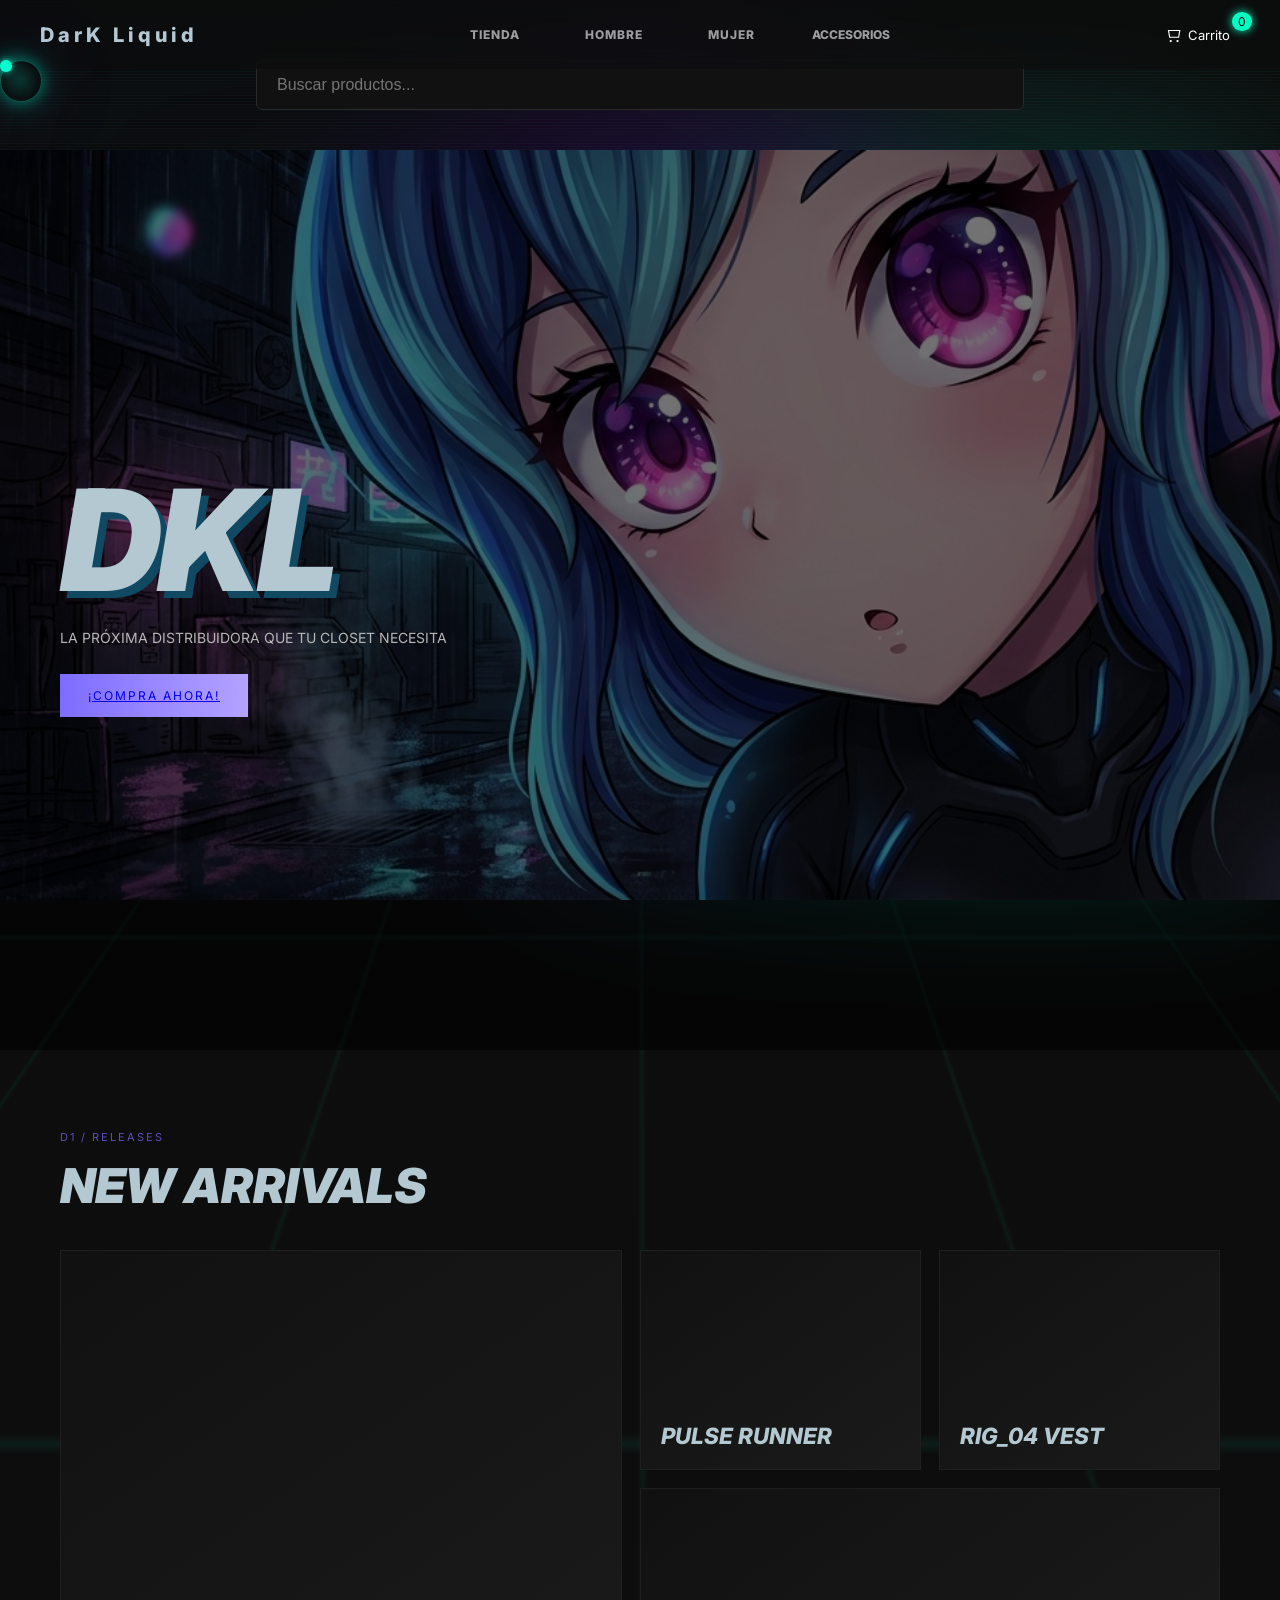
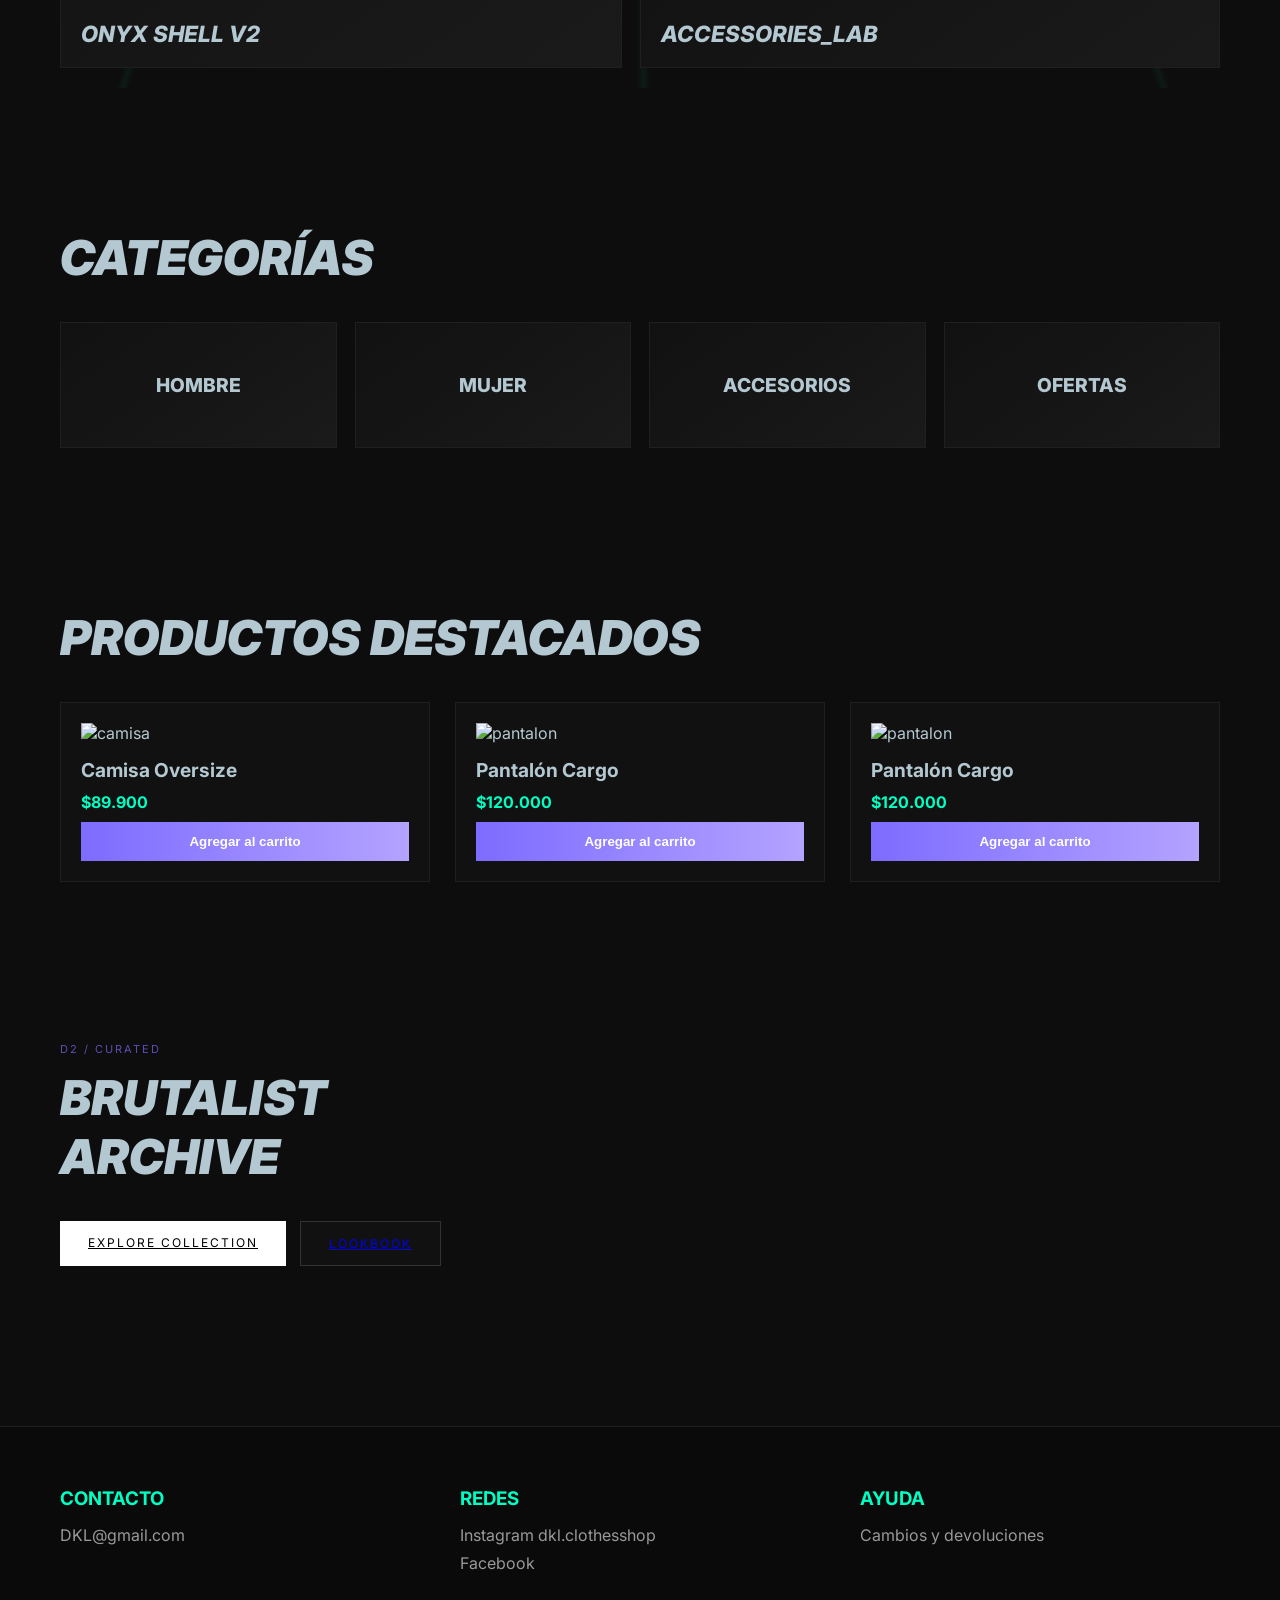
==== pagw - copia/html/index.html @ 236d4a3e "Pagina principal dkl" ====
<!DOCTYPE html>
<html lang="es">
<head>
<meta charset="UTF-8" />
<meta name="viewport" content="width=device-width, initial-scale=1.0" />
<title>DKL</title>
<link rel="preconnect" href="https://fonts.googleapis.com">
<link rel="preconnect" href="https://fonts.gstatic.com" crossorigin>
<link href="https://fonts.googleapis.com/css2?family=Inter:wght@400;600;800;900&display=swap" rel="stylesheet">
<link rel="stylesheet" href="styles.css" />
<link rel="stylesheet" href="../css/pag.css">
</head>
<body>

<div class="cursor"></div>
<div class="cursor-follower"></div>

<header>

    <div class="logo">DarK Liquid</div>

    <nav class="nav-categorias">
        <a href="index.html" class="category-card">TIENDA</a>
        <a href="hombre.html" class="category-card">HOMBRE</a>
        <a href="mujer.html" class="category-card">MUJER</a>
        <div class="category-card">ACCESORIOS</div>
    </nav>

    <a href="carrito.html" class="cart-icon">
        <svg class="cart-svg" viewBox="0 0 24 24" fill="none">
            <path d="M6 6h15l-1.5 9h-12z" stroke="currentColor" stroke-width="1.5"/>
            <circle cx="9" cy="20" r="1.5" fill="currentColor"/>
            <circle cx="18" cy="20" r="1.5" fill="currentColor"/>
        </svg>
        <span class="cart-text">Carrito</span>
        <span id="contador">0</span>
    </a>

</header>


<div class="cyber-grid"></div>

<div class="search-bar">
    <input type="text" placeholder="Buscar productos...">
</div>


<section class="hero">
    <div class="overlay"></div>
    <div class="hero-content">
    <h1>DKL</h1>
    <p>La próxima distribuidora que tu closet necesita</p>
    <a href="#" class="btn">¡COMPRA AHORA!</a>
    </div>
</section>

<section class="arrivals">
    <p class="small-title">D1 / RELEASES</p>
    <h2 class="section-title">NEW ARRIVALS</h2>
    <div class="grid">
    <div class="card large"><span>ONYX SHELL V2</span></div>
    <div class="card"><span>PULSE RUNNER</span></div>
    <div class="card"><span>RIG_04 VEST</span></div>
    <div class="card wide"><span>ACCESSORIES_LAB</span></div>
    </div>
</section>


<section class="categories">
    <h2>CATEGORÍAS</h2>
    <div class="category-grid">
        <div class="category-card">HOMBRE</div>
        <div class="category-card">MUJER</div>
        <div class="category-card">ACCESORIOS</div>
        <div class="category-card">OFERTAS</div>
    </div>
</section>

<section class="featured-products">
    <h2>PRODUCTOS DESTACADOS</h2>
    <div class="product-grid">

        <div class="product-card">
            <img src="img/camisa.jpg" alt="camisa">
            <h3>Camisa Oversize</h3>
            <p>$89.900</p>
            <button onclick="agregarAlCarrito('Camisa Oversize', 89900)"
            >Agregar al carrito</button>
        </div>

        <div class="product-card">
            <img src="img/pantalon.jpg" alt="pantalon">
            <h3>Pantalón Cargo</h3>
            <p>$120.000</p>
            <button onclick ="agregarAlCarrito('pantalon', 89900)"
            >Agregar al carrito</button>
        </div>

        <div class="product-card">
            <img src="img/pantalon.jpg" alt="pantalon">
            <h3>Pantalón Cargo</h3>
            <p>$120.000</p>
            <button onclick ="agregarAlCarrito('pantalon', 89900)"
            >Agregar al carrito</button>
        </div>
    </div>
</section>


<section class="archive">
    <div class="text">
    <p class="small-title">D2 / CURATED</p>
    <h2>BRUTALIST<br>ARCHIVE</h2>
    <p></p>
    <div class="buttons">
        <a href="#" class="btn light">EXPLORE COLLECTION</a>
        <a href="#" class="btn dark">LOOKBOOK</a>
    </div>
    </div>
    <div class="preview"></div>
</section>



<footer>
    <div>
        <h3>CONTACTO</h3>
        <p>DKL@gmail.com</p>
    </div>

    <div>
        <h3>REDES</h3>
        <p>Instagram dkl.clothesshop</p>
        <p>Facebook</p>
    </div>

    <div>
        <h3>AYUDA</h3>
        <p>Cambios y devoluciones</p>
    </div>
</footer>


<script src="../js/detalles.js"></script>
</body>
</html>
---- pagw - copia/css/pag.css ----
:root {
    --bg: rgb(13, 13, 13);
    --bg-soft: rgb(20, 20, 25);

    --primary: rgb(0, 255, 195);     /* cian suavizado (menos chillón) */
    --secondary: rgb(138, 43, 226);   /* violeta limpio */
    --accent: rgb(255, 42, 138);      /* rosa neon más balanceado */

    --text: #b4c8d2;
    --text-dim: #7a8892;
}


/* =========================
RESET GENERAL
========================= */
* {
    margin: 0;
    padding: 0;
    box-sizing: border-box;
}

/* =========================
ESTILOS BASE
========================= */

/* =========================
FONDO CYBERPUNK EXTREMO
========================= */

body {
    font-family: 'Inter', sans-serif;
    background: var(--bg);
    color: var(--text);
    overflow-x: hidden;
}

/* =========================
CAPA 1: NEON VIVO DINÁMICO
========================= */
body::before {
    content: "";
    position: fixed;
    inset: 0;

    background: 
        radial-gradient(circle at 20% 30%, rgba(8, 10, 18, 0.475), transparent 50%),
        radial-gradient(circle at 80% 70%, rgba(0, 255, 208, 0.397), transparent 50%),
        radial-gradient(circle at 50% 50%, rgba(119, 0, 255, 0.39), transparent 60%);

    filter: blur(60px);

    animation: neonMove 12s infinite alternate ease-in-out,
            neonPulse 4s infinite ease-in-out;

    z-index: -3;
}

/* =========================
CAPA 2: SCANLINES MÁS FUERTES
========================= */

body::after {
    content: "";
    position: fixed;
    inset: 0;

    background: repeating-linear-gradient(
        to bottom,
        transparent,
        transparent 2px,
        rgba(0, 255, 195, 0.06) 3px
    );

    animation: scanMove 3s linear infinite;
    mix-blend-mode: screen;

    pointer-events: none;
    z-index: -2;
}
/* =========================
CAPA 3: GRID CYBER REAL
========================= */
.cyber-grid {
    position: fixed;
    inset: 0;

    background-image:
        linear-gradient(rgba(0, 255, 195, 0.25) 1px, transparent 1px),
        linear-gradient(90deg, rgba(0, 255, 195, 0.20) 1px, transparent 1px);

    background-size: 80px 80px;

    transform: perspective(600px) rotateX(65deg) scale(1.2);

    animation: gridFlow 6s linear infinite;

    opacity: 0.25;
    z-index: -1;
}
/* =========================
ANIMACIONES
========================= */

/* movimiento del glow */
@keyframes neonMove {
    0% {
        transform: translate(0, 0) scale(1);
    }
    50% {
        transform: translate(-60px, 40px) scale(1.2);
    }
    100% {
        transform: translate(40px, -50px) scale(1);
    }
}

/* pulso tipo energía */
@keyframes neonPulse {
    0%   { opacity: 0.6; }
    50%  { opacity: 1; }
    100% { opacity: 0.6; }
}

/* líneas tipo pantalla viva */
@keyframes scanMove {
    0% {
        transform: translateY(0);
    }
    100% {
        transform: translateY(120px);
    }
}

/* grid moviéndose hacia ti */
@keyframes gridFlow {
    0% {
        background-position: 0 0;
    }
    100% {
        background-position: 0 80px;
    }
}
/* =========================
HEADER / NAVBAR
========================= */
header {
    position: fixed;
    top: 0;
    left: 0;
    width: 100%;
    padding: 18px 40px;
    display: flex;
    justify-content: space-between;
    align-items: center;

    background: rgba(13, 13, 13, 0.6);
    backdrop-filter: blur(12px);

    z-index: 100;
    transition: 0.3s ease;
}

header.scrolled {
    background: rgba(13, 13, 13, 0.85);
    border-bottom: 1px solid rgba(0, 255, 195, 0.25);
}

.logo {
    font-size: 20px;
    font-weight: 800;
    letter-spacing: 4px;
    color: var(--text);
}

nav a {

    text-decoration: none;

font-family: 'Inter', sans-serif;
    text-transform: uppercase;
    font-size: 13px;
    letter-spacing: 1px;

    padding: 8px 16px;
    margin: 0 8px;

    color: rgba(255,255,255,0.6);

    border-radius: 8px;

    background: transparent;
    border: 1px solid transparent;

    transition: all 0.25s ease;
}

nav a:hover {
    color: #fff;

    border: 1px solid rgba(0, 255, 195, 0.4);

    background: rgba(0, 255, 195, 0.05);

    box-shadow:
        0 0 10px rgba(0, 255, 195, 0.2),
        inset 0 0 10px rgba(0, 255, 195, 0.1);
}

nav .active {
    color: #00ffc3;

    border: 1px solid rgba(0, 255, 195, 0.6);

    background: rgba(0, 255, 195, 0.08);

    box-shadow:
        0 0 12px rgba(0,255,195,0.3),
        inset 0 0 12px rgba(0,255,195,0.15);
}
.icons {
    font-size: 18px;
    letter-spacing: 8px;
    color: var(--text-dim);
}
/* CARRO LOGO*/

.icons {
    display: flex;
    align-items: center;
}

.nav-categorias {
    display: flex;
    gap: 15px;
}

header .category-card {
    padding: 8px 16px;
    font-size: 12px;
    cursor: pointer;

    background: transparent;
    border: 1px solid transparent;
    border-radius: 8px;

    color: rgba(255,255,255,0.6);

    transition: 0.3s;
}

header .category-card:hover {
    color: #fff;
    border: 1px solid rgba(0,255,195,0.5);
    background: rgba(0,255,195,0.05);
}
/*========
BOTÓN DEL CARRITO 
=========*/

.cart-icon {
    position: relative;
    display: flex;
    align-items: center;
    gap: 6px;

    padding: 6px 10px;
    border-radius: 8px;
    text-decoration: none;

    color: white;
    font-size: 18px;

    transition: 0.2s;
}

.cart-icon:hover {
    background: rgba(255,255,255,0.1);
}

.cart-svg {
    width: 18px;
    height: 18px;
}

.cart-text {
    font-size: 13px;
}

#contador {
    position: absolute;
    top: -5px;
    right: -5px;

    background: #00ffc3;
    color: black;

    font-size: 10px;
    padding: 2px 5px;
    border-radius: 50%;
}

/* =========================
HERO SECTION
========================= */

.hero {
    height: 100vh;
    position: relative;
    display: flex;
    align-items: center;
    padding: 0 60px;

    background: url("imagenpagina.png");
    background-attachment: fixed;
    background-size: cover;
}
.overlay {
    position: absolute;
    inset: 0;
    background: rgba(0, 0, 0, 0.55);
}

.hero-content {
    position: relative;
    z-index: 2;
    max-width: 700px;
}

.hero-content h1 {
    font-size: clamp(5rem, 11vw, 10rem);
    line-height: 0.88;
    font-weight: 900;
    font-style: italic;
    letter-spacing: -3px;
    text-shadow: 7px 7px 0 #114862;
}

.hero-content p {
    margin: 24px 0;
    max-width: 420px;
    color: #b7b7b7;
    font-size: 14px;
    line-height: 1.6;
    text-transform: uppercase;
}


/* =========================
BOTONES GENERALES
========================= */
.btn {
    display: inline-block;
    padding: 14px 28px;
    font-size: 12px;
    letter-spacing: 2px;
    position: relative;
    overflow: hidden;
    background: linear-gradient(90deg, #7d6cff, #b4a3ff);
    transition: all 0.3s ease;
}

.btn::after {
    content: "";
    position: absolute;
    inset: 0;
    background: linear-gradient(
        120deg,
        transparent,
        rgba(255, 255, 255, 0.4),
        transparent
    );
    transform: translateX(-100%);
}

.btn:hover::after {
    transform: translateX(100%);
    transition: 0.6s;
}

.btn.light {
    background: #fff;
    color: #000;
}

.btn.dark {
    background: #111;
    border: 1px solid #333;
}

.buttons {
    display: flex;
    gap: 14px;
}

/* =========================
SECCIONES GENERALES
========================= */
.arrivals,
.archive,
.categories,
.featured-products,
.reviews {
    padding: 80px 60px;
}


.small-title {
    margin-bottom: 12px;
    font-size: 11px;
    color: #7d6cff;
    letter-spacing: 2px;
    opacity: 0.7;
}

.section-title,
.archive h2,
.categories h2,
.featured-products h2 {
    margin-bottom: 35px;
    font-size: 3rem;
    font-weight: 900;
    font-style: italic;
}

/* =========================
GRID / CARDS
========================= */
.grid {
    display: grid;
    grid-template-columns: 2fr 1fr 1fr;
    grid-template-rows: 220px 180px;
    gap: 18px;
}

.card {
    position: relative;
    min-height: 180px;
    padding: 20px;
    background: linear-gradient(145deg, #111, #1a1a1a);
    border: 1px solid #1f1f1f;
    transition: transform 0.35s ease, border 0.35s ease, box-shadow 0.35s ease;
}

.card:hover {
    transform: translateY(-6px) scale(1.02);
    border: 1px solid rgb(0, 255, 195);
    box-shadow: 0 0 25px rgba(0, 255, 208, 0.15);
}

.card.large {
    grid-row: span 2;
}

.card.wide {
    grid-column: span 2;
}

.card span {
    position: absolute;
    left: 20px;
    bottom: 20px;
    font-size: 1.4rem;
    font-weight: 800;
    font-style: italic;
}

/* =========================
BARRA DE BÚSQUEDA
========================= */
.search-bar {
    display: flex;
    justify-content: center;
     margin-top: 60px; /* empuja hacia abajo */
    margin-bottom: 40px;
}
.search-bar input {
    width: 60%;
    padding: 15px 20px;
    background: #111;
    border: 1px solid #2a2a2a;
    border-radius: 6px;
    color: white;
    font-size: 16px;
    outline: none;
}

.search-bar input:focus {
    border: 1px solid #1ca295c7;
    box-shadow: 0 0 10px rgba(49, 192, 192, 0.553);
}

/* =========================
CATEGORÍAS
========================= */
.category-grid {
    display: grid;
    grid-template-columns: repeat(4, 1fr);
    gap: 18px;
}

.category-card {
    padding: 50px 20px;
    text-align: center;
    font-size: 1.2rem;
    font-weight: 800;
    cursor: pointer;
    background: linear-gradient(145deg, #111, #1a1a1a);
    border: 1px solid #1f1f1f;
    transition: 0.3s ease;
}

.category-card:hover {
    transform: translateY(-5px);
    border: 1px solid #00ffd0;
    box-shadow: 0 0 12px rgba(0, 255, 208, 0.2);
}

/* =========================
PRODUCTOS
========================= */
.product-grid {
    display: grid;
    grid-template-columns: repeat(3, 1fr);
    gap: 25px;
}

.product-card {
    padding: 20px;
    background: #111;
    border: 1px solid #1f1f1f;
    transition: 0.3s ease;
}

.product-card:hover {
    transform: scale(1.02);
    border: 1px solid rgb(0, 255, 195);
}

.product-card img {
    width: 100%;
    height: 300px;
    object-fit: cover;
}

.product-card h3 {
    margin-top: 15px;
    font-size: 1.2rem;
}

.product-card p {
    margin: 10px 0;
    color: rgb(0, 255, 195);
    font-weight: bold;
}

.product-card button {
    width: 100%;
    padding: 12px;
    background: linear-gradient(90deg, #7d6cff, #b4a3ff);
    color: white;
    border: none;
    cursor: pointer;
    font-weight: bold;
}

/* =========================
PROMOCIÓN
========================= */
.promo {
    margin: 80px 60px;
    padding: 60px;
    text-align: center;
    background: linear-gradient(145deg, #111, #1b1b1b);
    border: 1px solid #2a2a2a;
}

.promo h2 {
    font-size: 4rem;
    font-style: italic;
    margin-bottom: 15px;
}

.promo p {
    color: #aaa;
    margin-bottom: 20px;
}

/* =========================
RESEÑAS
========================= */
.review-card {
    max-width: 600px;
    padding: 30px;
    color: #ddd;
    background: #111;
    border-left: 4px solid rgb(0, 255, 195);
}

/* =========================
FOOTER
========================= */
footer {
    display: grid;
    grid-template-columns: repeat(3, 1fr);
    gap: 40px;
    padding: 60px;
    margin-top: 80px;
    background: #0a0a0a;
    border-top: 1px solid #1f1f1f;
}

footer h3 {
    margin-bottom: 15px;
    color: rgb(0, 255, 195);
}

footer p {
    margin-bottom: 8px;
    color: #999;
}

/* =========================
RESPONSIVE
========================= */
@media (max-width: 900px) {
    .grid,
    .archive,
    .category-grid,
    .product-grid,
    footer {
        grid-template-columns: 1fr;
    }

    .hero-content h1 {
        font-size: 4rem;
    }

    nav {
        display: none;
    }
}


.product-card:nth-child(1) { animation-delay: 0.5s; }
.product-card:nth-child(2) { animation-delay: 1.5s; }
.product-card:nth-child(3) { animation-delay: 2.5s; }

.category-card:nth-child(1) { animation-delay: 0.3s; }
.category-card:nth-child(2) { animation-delay: 1.3s; }
.category-card:nth-child(3) { animation-delay: 2.3s; }
.category-card:nth-child(4) { animation-delay: 3.3s; }

@keyframes pulseGlow {
    0% { box-shadow: 0 0 5px rgba(0,255,159,0.2); }
    50% { box-shadow: 0 0 20px rgba(0,255,159,0.6); }
    100% { box-shadow: 0 0 5px rgba(0,255,159,0.2); }
}
.search-bar input:focus {
    animation: pulseGlow 3s infinite;
}

.reveal {
    opacity: 0;
    transform: translateY(40px);
    transition: 0.8s ease;
}

.reveal.active {
    opacity: 1;
    transform: translateY(0);
}



/* círculo principal */
.cursor {
    position: fixed;
    width: 12px;
    height: 12px;
    background: rgb(0, 255, 208); /* cian principal */
    border-radius: 50%;
    pointer-events: none;
    z-index: 9999;

    box-shadow:
        0 0 6px rgba(0, 255, 208, 0.8),
        0 0 20px rgba(0, 255, 208, 0.6),
        0 0 40px rgba(120, 0, 255, 0.4); /* mezcla violeta */
}

/* halo */
/* HALO PRO CYBER */
.cursor-follower {
    position: fixed;
    width: 42px;
    height: 42px;

    border-radius: 50%;
    pointer-events: none;
    z-index: 9998;

    /* borde con degradado */
    background: radial-gradient(circle, rgba(0,255,208,0.15) 0%, transparent 70%);

    border: 1px solid rgba(0, 255, 208, 0.3);

    /* glow multicapa */
    box-shadow:
        0 0 15px rgba(0,255,208,0.4),
        0 0 35px rgba(0,255,208,0.25),
        0 0 80px rgba(120,0,255,0.25);

    backdrop-filter: blur(4px);

    transition:
        transform 0.15s ease,
        width 0.2s ease,
        height 0.2s ease,
        box-shadow 0.3s ease;
}
a:hover ~ .cursor-follower,
button:hover ~ .cursor-follower {
    width: 60px;
    height: 60px;

    box-shadow:
        0 0 20px #00ffc3,
        0 0 50px rgba(0,255,200,0.6),
        0 0 100px rgba(120,0,255,0.4);
}

.carrito {
    padding: 60px;
    background: #0a0a0a;
    border-top: 1px solid #1f1f1f;
}

.carrito ul {
    list-style: none;
    margin: 20px 0;
}

.carrito li {
    display: flex;
    justify-content: space-between;
    margin-bottom: 10px;
    background: #111;
    padding: 10px;
}




#contador {
    position: absolute;
    top: -8px;
    right: -12px;
    background: #00ffc3;
    color: black;
    font-size: 12px;
    padding: 2px 6px;
    border-radius: 50%;
    box-shadow: 0 0 10px #00ffc3;
}
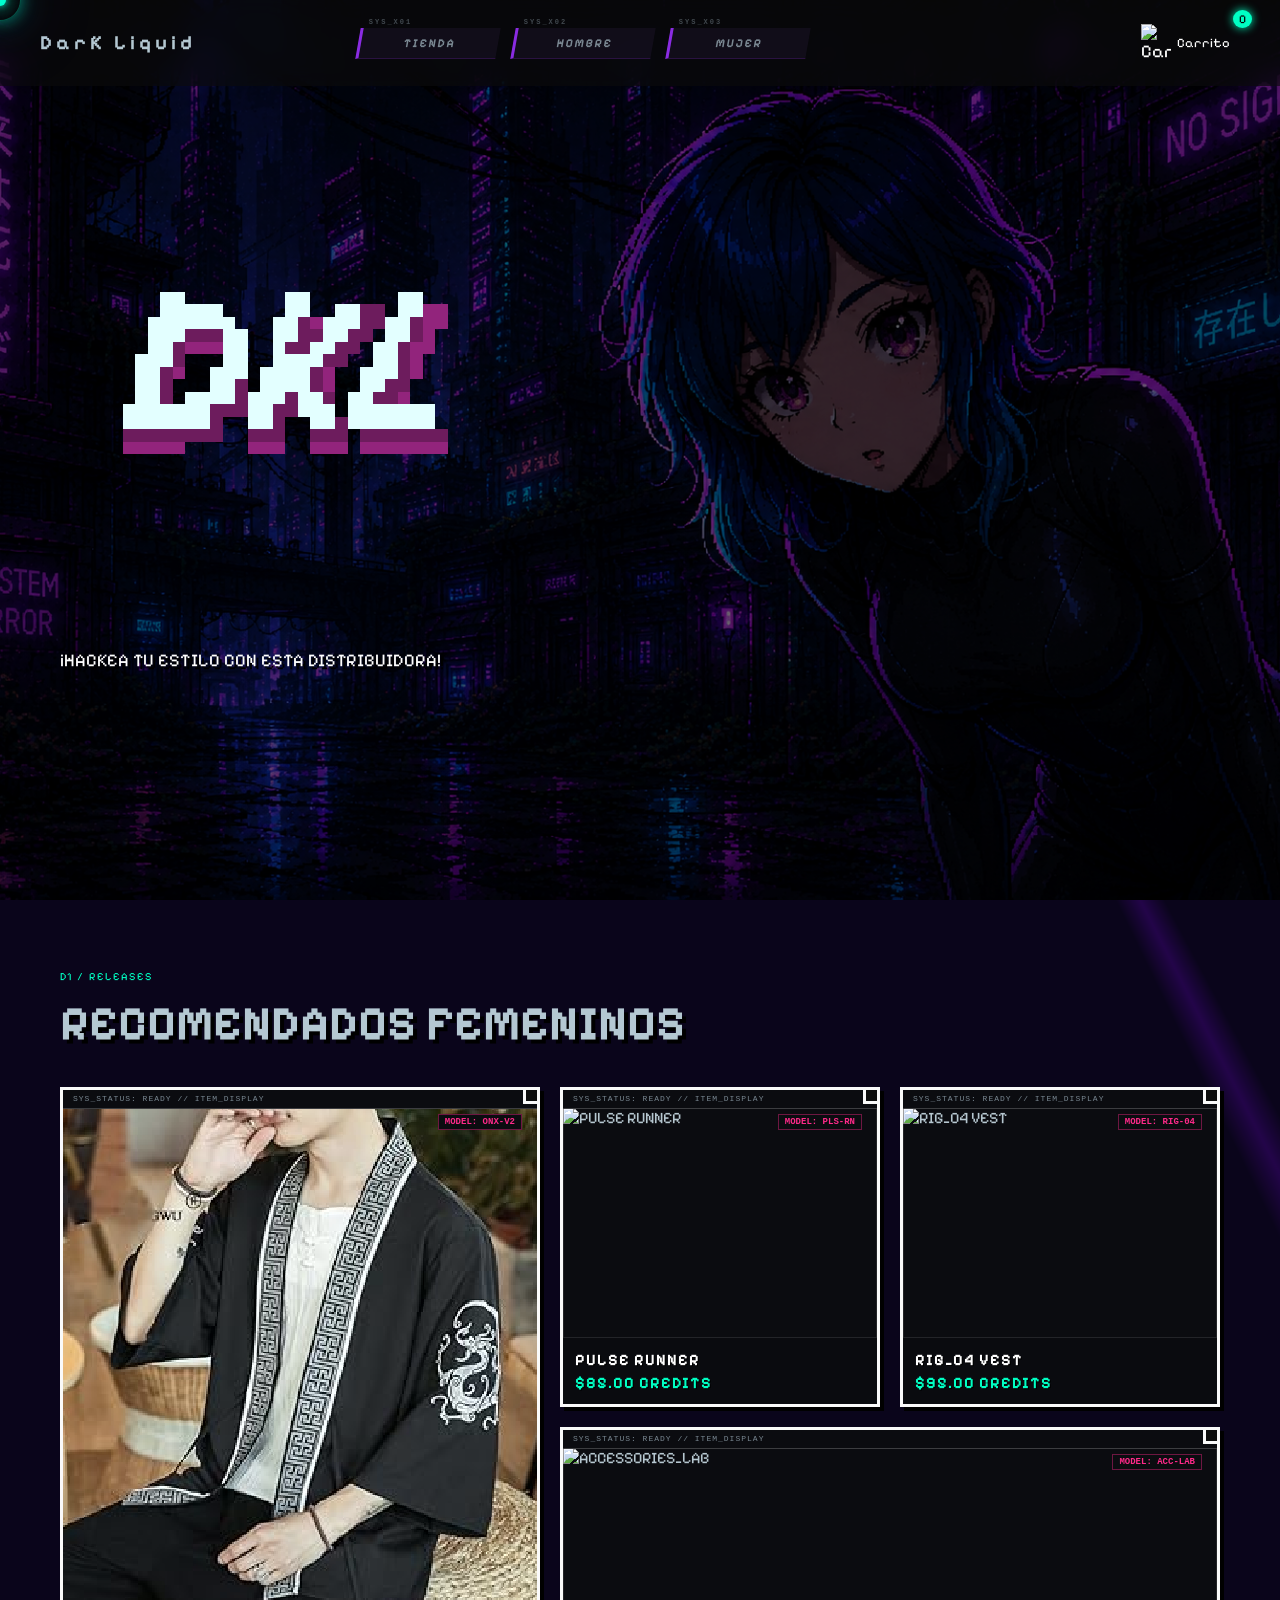
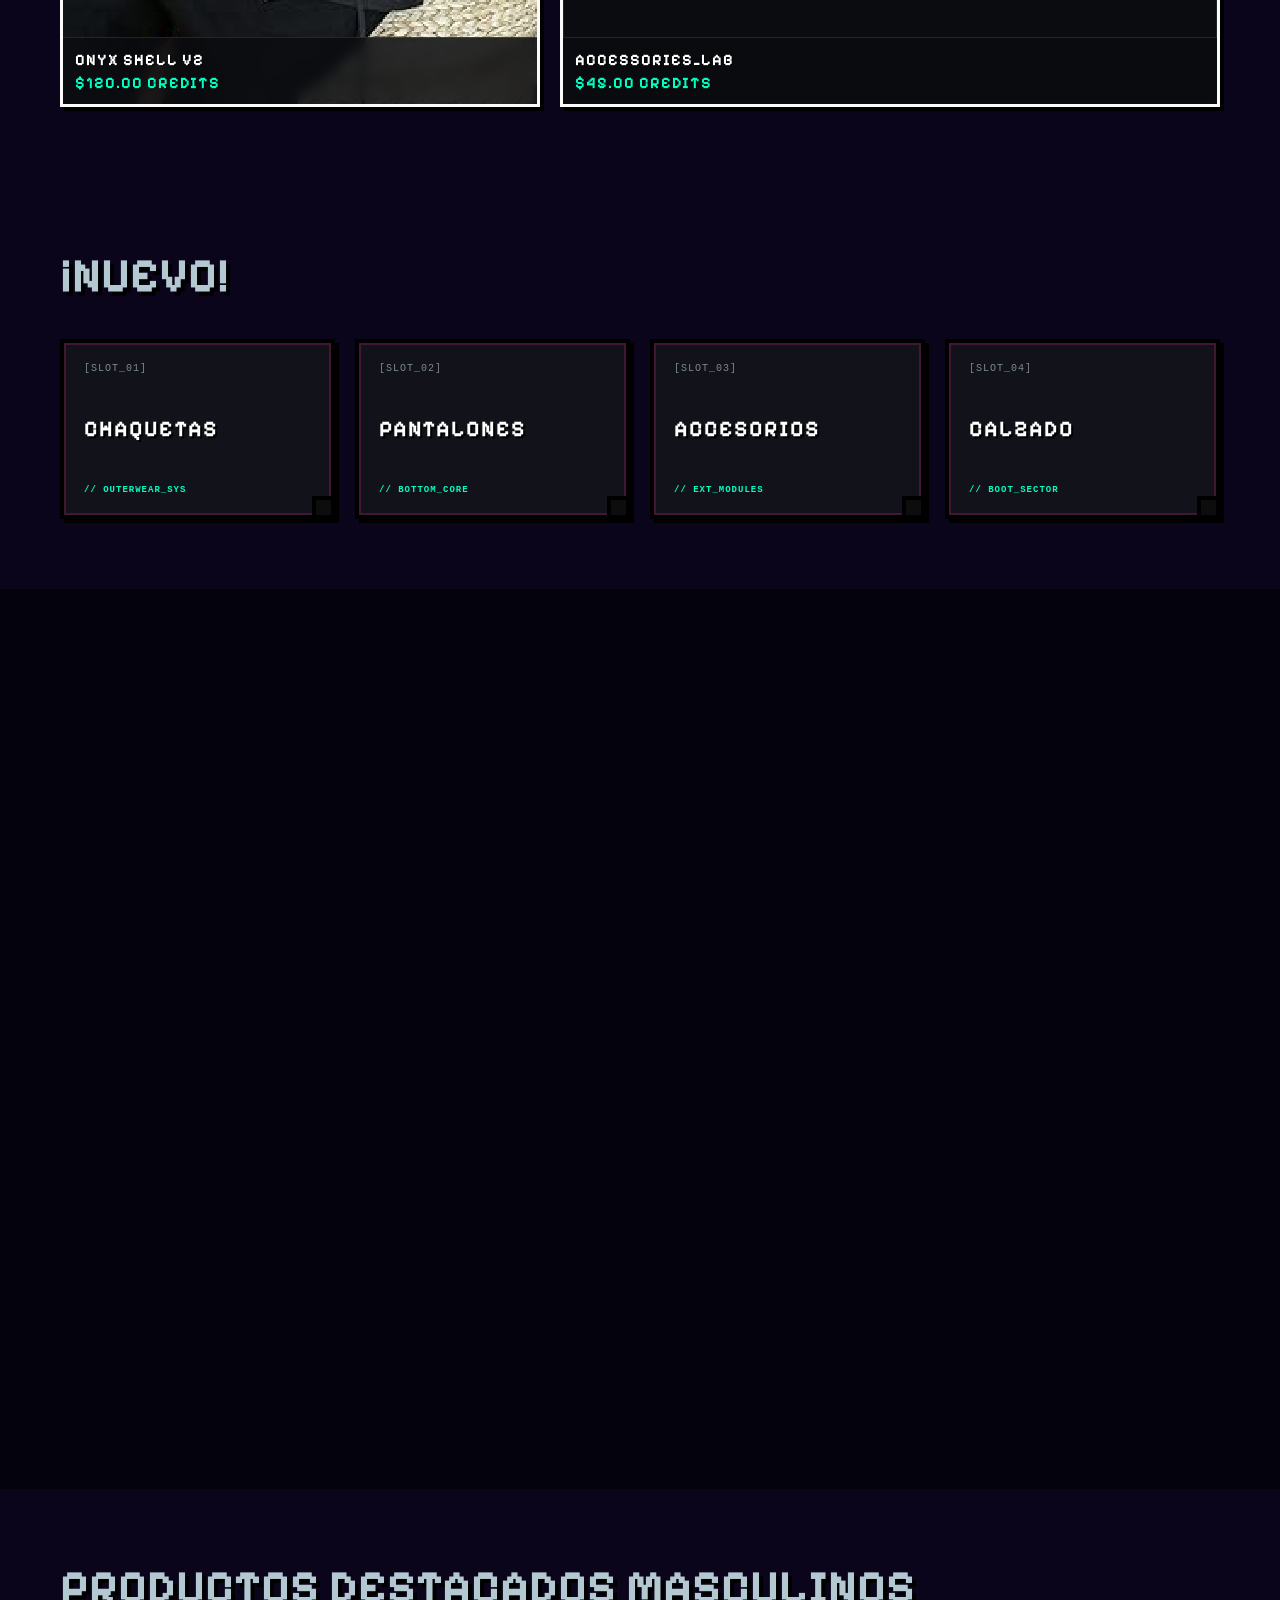
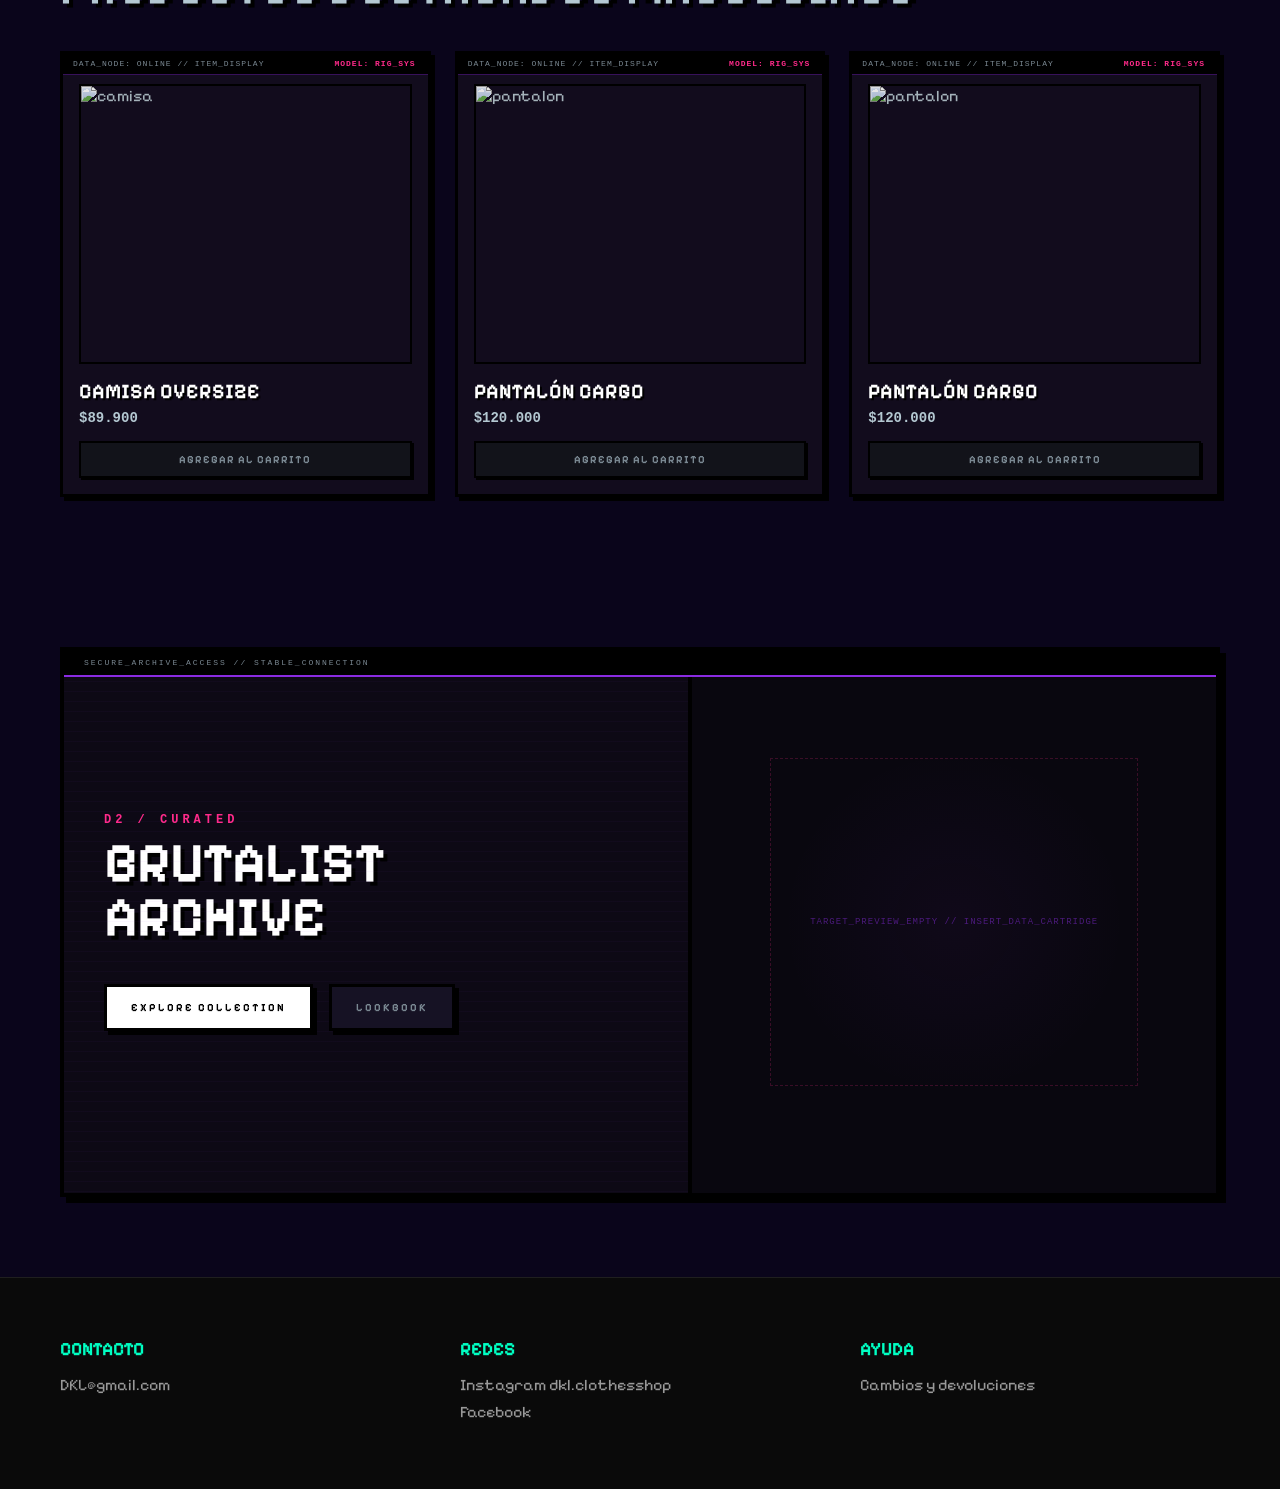
==== commit f75e2a4a: "modificaciones ultimas" ====
--- a/pagw - copia/html/index.html
+++ b/pagw - copia/html/index.html
@@ -1,84 +1,114 @@
 <!DOCTYPE html>
 <html lang="es">
 <head>
+<link rel="preconnect" href="https://fonts.googleapis.com">
+<link rel="preconnect" href="https://fonts.gstatic.com" crossorigin>
+<link href="https://fonts.googleapis.com/css2?family=Pixelify+Sans:wght@400;500;600;700&display=swap" rel="stylesheet">
 <meta charset="UTF-8" />
 <meta name="viewport" content="width=device-width, initial-scale=1.0" />
 <title>DKL</title>
-<link rel="preconnect" href="https://fonts.googleapis.com">
-<link rel="preconnect" href="https://fonts.gstatic.com" crossorigin>
-<link href="https://fonts.googleapis.com/css2?family=Inter:wght@400;600;800;900&display=swap" rel="stylesheet">
-<link rel="stylesheet" href="styles.css" />
+<link rel="stylesheet" href="../css/global.css">
 <link rel="stylesheet" href="../css/pag.css">
 </head>
+
 <body>
 
 <div class="cursor"></div>
 <div class="cursor-follower"></div>
-
-<header>
-
-    <div class="logo">DarK Liquid</div>
-
-    <nav class="nav-categorias">
-        <a href="index.html" class="category-card">TIENDA</a>
-        <a href="hombre.html" class="category-card">HOMBRE</a>
-        <a href="mujer.html" class="category-card">MUJER</a>
-        <div class="category-card">ACCESORIOS</div>
-    </nav>
-
-    <a href="carrito.html" class="cart-icon">
-        <svg class="cart-svg" viewBox="0 0 24 24" fill="none">
-            <path d="M6 6h15l-1.5 9h-12z" stroke="currentColor" stroke-width="1.5"/>
-            <circle cx="9" cy="20" r="1.5" fill="currentColor"/>
-            <circle cx="18" cy="20" r="1.5" fill="currentColor"/>
-        </svg>
-        <span class="cart-text">Carrito</span>
-        <span id="contador">0</span>
-    </a>
-
-</header>
+<div id="header-container"></div>
 
 
 <div class="cyber-grid"></div>
 
-<div class="search-bar">
-    <input type="text" placeholder="Buscar productos...">
-</div>
-
 
 <section class="hero">
     <div class="overlay"></div>
+
     <div class="hero-content">
-    <h1>DKL</h1>
-    <p>La próxima distribuidora que tu closet necesita</p>
-    <a href="#" class="btn">¡COMPRA AHORA!</a>
+        <img src="logo.png" alt="DKL" class="logo-dkl">
+        <p>¡Hackea tu estilo con esta distribuidora!</p>
     </div>
+
 </section>
 
 <section class="arrivals">
     <p class="small-title">D1 / RELEASES</p>
-    <h2 class="section-title">NEW ARRIVALS</h2>
+    <h2 class="section-title">RECOMENDADOS FEMENINOS</h2>
+    
     <div class="grid">
-    <div class="card large"><span>ONYX SHELL V2</span></div>
-    <div class="card"><span>PULSE RUNNER</span></div>
-    <div class="card"><span>RIG_04 VEST</span></div>
-    <div class="card wide"><span>ACCESSORIES_LAB</span></div>
+        <div class="card large">
+            <div class="card-serial">MODEL: ONX-V2</div>
+            <img src="ropa.jpg" alt="ONYX SHELL V2" class="card-img-wear">
+            <div class="card-info">
+                <span>ONYX SHELL V2</span>
+                <span class="card-price">$120.00 Credits</span>
+            </div>
+        </div>
+
+        <div class="card">
+            <div class="card-serial">MODEL: PLS-RN</div>
+            <img src="ropa2.jpg" alt="PULSE RUNNER" class="card-img-wear">
+            <div class="card-info">
+                <span>PULSE RUNNER</span>
+                <span class="card-price">$85.00 Credits</span>
+            </div>
+        </div>
+
+        <div class="card">
+            <div class="card-serial">MODEL: RIG-04</div>
+            <img src="ropa3.jpg" alt="RIG_04 VEST" class="card-img-wear">
+            <div class="card-info">
+                <span>RIG_04 VEST</span>
+                <span class="card-price">$95.00 Credits</span>
+            </div>
+        </div>
+
+        <div class="card wide">
+            <div class="card-serial">MODEL: ACC-LAB</div>
+            <img src="ropa4.jpg" alt="ACCESSORIES_LAB" class="card-img-wear">
+            <div class="card-info">
+                <span>ACCESSORIES_LAB</span>
+                <span class="card-price">$45.00 Credits</span>
+            </div>
+        </div>
     </div>
 </section>
 
+<section class="categories">
+    <h2>¡NUEVO!</h2>
+    <div class="category-grid">
+        <div class="data-cartridge">
+            <div class="cat-slot">[SLOT_01]</div>
+            <span class="cat-title">CHAQUETAS</span>
+            <div class="cat-tech">// OUTERWEAR_SYS</div>
+        </div>
 
-<section class="categories">
-    <h2>CATEGORÍAS</h2>
-    <div class="category-grid">
-        <div class="category-card">HOMBRE</div>
-        <div class="category-card">MUJER</div>
-        <div class="category-card">ACCESORIOS</div>
-        <div class="category-card">OFERTAS</div>
+        <div class="data-cartridge">
+            <div class="cat-slot">[SLOT_02]</div>
+            <span class="cat-title">PANTALONES</span>
+            <div class="cat-tech">// BOTTOM_CORE</div>
+        </div>
+
+        <div class="data-cartridge">
+            <div class="cat-slot">[SLOT_03]</div>
+            <span class="cat-title">ACCESORIOS</span>
+            <div class="cat-tech">// EXT_MODULES</div>
+        </div>
+
+        <div class="data-cartridge">
+            <div class="cat-slot">[SLOT_04]</div>
+            <span class="cat-title">CALZADO</span>
+            <div class="cat-tech">// BOOT_SECTOR</div>
+        </div>
     </div>
 </section>
 
+<section class="hero2">
+    <div class="overlay"></div>
+</section>
+
 <section class="featured-products">
-    <h2>PRODUCTOS DESTACADOS</h2>
+    <h2>PRODUCTOS DESTACADOS MASCULINOS</h2>
     <div class="product-grid">
 
         <div class="product-card">
@@ -112,7 +142,6 @@
     <div class="text">
     <p class="small-title">D2 / CURATED</p>
     <h2>BRUTALIST<br>ARCHIVE</h2>
-    <p></p>
     <div class="buttons">
         <a href="#" class="btn light">EXPLORE COLLECTION</a>
         <a href="#" class="btn dark">LOOKBOOK</a>
@@ -143,5 +172,7 @@
 
 
 <script src="../js/detalles.js"></script>
+<script src="../js/cursor.js"></script>
+<script src="../js/header.js"></script>
 </body>
 </html>
--- a/pagw - copia/css/global.css
+++ b/pagw - copia/css/global.css
@@ -0,0 +1,73 @@
+/* =========================
+CURSOR CYBERPUNK
+========================= */
+
+body {
+    cursor: none;
+}
+
+/* PUNTO CENTRAL */
+
+.cursor {
+
+    position: fixed;
+
+    width: 12px;
+    height: 12px;
+
+    background: #00ffd0;
+
+    border-radius: 50%;
+
+    pointer-events: none;
+
+    z-index: 99999;
+
+    transform: translate(-50%, -50%);
+
+    box-shadow:
+        0 0 6px rgba(0,255,208,0.8),
+        0 0 20px rgba(0,255,208,0.6),
+        0 0 40px rgba(120,0,255,0.4);
+        transform: translate(-50%, -50%);
+}
+
+/* HALO */
+
+.cursor-follower {
+
+    position: fixed;
+
+    width: 42px;
+    height: 42px;
+
+    border-radius: 50%;
+
+    pointer-events: none;
+
+    z-index: 99998;
+
+    transform: translate(-50%, -50%);
+
+    background:
+        radial-gradient(
+            circle,
+            rgba(0,255,208,0.15) 0%,
+            transparent 70%
+        );
+
+    border: 1px solid rgba(0,255,208,0.3);
+
+    box-shadow:
+        0 0 15px rgba(0,255,208,0.4),
+        0 0 35px rgba(0,255,208,0.25),
+        0 0 80px rgba(120,0,255,0.25);
+
+    backdrop-filter: blur(4px);
+
+    transition:
+        width 0.2s ease,
+        height 0.2s ease,
+        box-shadow 0.3s ease;
+}
+
--- a/pagw - copia/css/pag.css
+++ b/pagw - copia/css/pag.css
@@ -9,7 +9,6 @@
     --text: #b4c8d2;
     --text-dim: #7a8892;
 }
-
 
 /* =========================
 RESET GENERAL
@@ -23,123 +22,64 @@
 /* =========================
 ESTILOS BASE
 ========================= */
-
-/* =========================
-FONDO CYBERPUNK EXTREMO
+/* =========================
+FONDO CYBERPUNK EXTREMO (ESTILO TV CRT VIEJA)
+========================= */
+/* =========================
+OPCIÓN 1 MODIFICADA: SYNTHWAVE LIMPIO (SIN LÍNEAS NEGRAS)
 ========================= */
 
 body {
-    font-family: 'Inter', sans-serif;
-    background: var(--bg);
+    font-family: 'Pixelify Sans', sans-serif;
+    background: #0a051b; /* Azul medianoche muy oscuro */
     color: var(--text);
     overflow-x: hidden;
 }
 
-/* =========================
-CAPA 1: NEON VIVO DINÁMICO
-========================= */
+/* Capa 1: Atardecer Neón (Degradado vertical de Azul a Morado/Magenta) */
 body::before {
     content: "";
     position: fixed;
     inset: 0;
-
     background: 
-        radial-gradient(circle at 20% 30%, rgba(8, 10, 18, 0.475), transparent 50%),
-        radial-gradient(circle at 80% 70%, rgba(0, 255, 208, 0.397), transparent 50%),
-        radial-gradient(circle at 50% 50%, rgba(119, 0, 255, 0.39), transparent 60%);
-
-    filter: blur(60px);
-
-    animation: neonMove 12s infinite alternate ease-in-out,
-            neonPulse 4s infinite ease-in-out;
-
+        linear-gradient(to bottom, #0a051b 20%, #20053b 60%, #61005b 100%);
+    opacity: 0.8;
     z-index: -3;
 }
 
-/* =========================
-CAPA 2: SCANLINES MÁS FUERTES
-========================= */
-
+/* Capa 2: Viñeteado de Bordes (Mantiene las esquinas oscuras para dar profundidad) */
 body::after {
     content: "";
     position: fixed;
     inset: 0;
-
-    background: repeating-linear-gradient(
-        to bottom,
-        transparent,
-        transparent 2px,
-        rgba(0, 255, 195, 0.06) 3px
-    );
-
-    animation: scanMove 3s linear infinite;
-    mix-blend-mode: screen;
-
+    
+    /* Eliminadas las scanlines negras; dejamos solo el degradado que oscurece los bordes */
+    background: radial-gradient(circle, transparent 40%, rgba(0, 0, 0, 0.85) 100%);
+    
     pointer-events: none;
-    z-index: -2;
-}
-/* =========================
-CAPA 3: GRID CYBER REAL
-========================= */
+    z-index: -1;
+}
+
+/* Capa 3: La Rejilla Retrofuturista en Perspectiva */
 .cyber-grid {
     position: fixed;
     inset: 0;
-
     background-image:
-        linear-gradient(rgba(0, 255, 195, 0.25) 1px, transparent 1px),
-        linear-gradient(90deg, rgba(0, 255, 195, 0.20) 1px, transparent 1px);
-
-    background-size: 80px 80px;
-
-    transform: perspective(600px) rotateX(65deg) scale(1.2);
-
-    animation: gridFlow 6s linear infinite;
-
-    opacity: 0.25;
-    z-index: -1;
-}
-/* =========================
-ANIMACIONES
-========================= */
-
-/* movimiento del glow */
-@keyframes neonMove {
-    0% {
-        transform: translate(0, 0) scale(1);
-    }
-    50% {
-        transform: translate(-60px, 40px) scale(1.2);
-    }
-    100% {
-        transform: translate(40px, -50px) scale(1);
-    }
-}
-
-/* pulso tipo energía */
-@keyframes neonPulse {
-    0%   { opacity: 0.6; }
-    50%  { opacity: 1; }
-    100% { opacity: 0.6; }
-}
-
-/* líneas tipo pantalla viva */
-@keyframes scanMove {
-    0% {
-        transform: translateY(0);
-    }
-    100% {
-        transform: translateY(120px);
-    }
-}
-
-/* grid moviéndose hacia ti */
-@keyframes gridFlow {
-    0% {
-        background-position: 0 0;
-    }
-    100% {
-        background-position: 0 80px;
-    }
+        linear-gradient(rgba(255, 0, 128, 0.25) 1px, transparent 1px),
+        linear-gradient(90deg, rgba(130, 0, 255, 0.2) 1px, transparent 1px);
+    background-size: 60px 60px;
+    
+    /* El truco de la perspectiva inclinada hacia el horizonte */
+    transform: perspective(300px) rotateX(75deg) scale(2) translateY(-50px);
+    transform-origin: top center;
+    
+    animation: gridDrive 4s linear infinite;
+    z-index: -2;
+}
+
+@keyframes gridDrive {
+    0% { background-position: 0 0; }
+    100% { background-position: 0 60px; } /* Se mueve suavemente hacia ti */
 }
 /* =========================
 HEADER / NAVBAR
@@ -173,50 +113,118 @@
     color: var(--text);
 }
 
+/* =========================
+NAV COMBINADO: TERMINAL DE DATOS NIGHT-CITY (DISTRIBUCIÓN MEJORADA)
+========================= */
+nav {
+    display: flex;
+    align-items: center;
+    /* Un espacio de separación constante y limpio entre cada bloque */
+    gap: 16px; 
+}
+
 nav a {
-
     text-decoration: none;
-
-font-family: 'Inter', sans-serif;
+    font-family: 'Pixelify Sans', sans-serif;
+    font-size: 13px;
+    font-weight: bold;
+    letter-spacing: 2px;
     text-transform: uppercase;
-    font-size: 13px;
-    letter-spacing: 1px;
-
-    padding: 8px 16px;
-    margin: 0 8px;
-
-    color: rgba(255,255,255,0.6);
-
-    border-radius: 8px;
-
-    background: transparent;
-    border: 1px solid transparent;
-
-    transition: all 0.25s ease;
-}
-
+    
+    position: relative;
+    padding: 8px 0; /* Controlamos el alto con padding vertical */
+    
+    /* 👇 EL TRUCO DE DISTRIBUCIÓN: Ancho fijo para que todos midan igual 👇 */
+    min-width: 140px; 
+    /* Centra el texto perfectamente dentro del bloque inclinado */
+    justify-content: center; 
+
+    /* REPOSO: Texto en color lavanda/azul difuminado de la ilustración */
+    color: #7a8892 !important; 
+    
+    /* Fondo inclinado de pestaña militar/mecha en violeta muy oscuro traslúcido */
+    background: rgba(20, 15, 30, 0.8) !important; 
+    
+    /* Borde izquierdo en violeta limpio */
+    border-left: 3px solid rgb(138, 43, 226) !important;
+    border-bottom: 1px solid rgba(138, 43, 226, 0.2) !important;
+    
+    transform: skewX(-10deg); 
+    
+    border-top: none !important;
+    border-right: none !important;
+    box-shadow: none !important;
+    border-radius: 0px !important;
+    
+    transition: none; 
+    display: inline-flex;
+    align-items: center;
+}
+
+/* CÓDIGO SUBYACENTE ESTÁTICO (Hexadecimal de sistema en la esquina) */
+nav a::before {
+    content: "SYS_x0" counter(menu-counter);
+    position: absolute;
+    top: -10px;
+    /* Alineado con el inicio del borde del botón */
+    left: 4px; 
+    font-family: 'Courier New', monospace;
+    font-size: 7px;
+    color: #7a8892;
+    opacity: 0.5;
+    transform: skewX(10deg); 
+}
+
+/* Configuración de contador automático */
+nav {
+    counter-reset: menu-counter;
+}
+nav a {
+    counter-increment: menu-counter;
+}
+
+/* =========================
+DINAMISMO ULTRA-RETRO (AL PASAR EL MOUSE)
+========================= */
 nav a:hover {
-    color: #fff;
-
-    border: 1px solid rgba(0, 255, 195, 0.4);
-
-    background: rgba(0, 255, 195, 0.05);
-
-    box-shadow:
-        0 0 10px rgba(0, 255, 195, 0.2),
-        inset 0 0 10px rgba(0, 255, 195, 0.1);
-}
-
+    color: #ffffff !important;
+    background: rgb(255, 42, 138) !important; 
+    border-left-color: #ffffff !important;
+    border-bottom-color: #ffffff !important;
+    
+    transform: skewX(10deg); 
+    text-shadow: 2px 2px 0px #000000;
+    
+    animation: menuGlitch 0.12s steps(2) infinite;
+}
+
+/* =========================
+ESTADO ACTIVO (PÁGINA SELECCIONADA)
+========================= */
 nav .active {
-    color: #00ffc3;
-
-    border: 1px solid rgba(0, 255, 195, 0.6);
-
-    background: rgba(0, 255, 195, 0.08);
-
-    box-shadow:
-        0 0 12px rgba(0,255,195,0.3),
-        inset 0 0 12px rgba(0,255,195,0.15);
+    color: #ffffff !important;
+    background: rgb(255, 42, 138) !important; 
+    border-left: 3px solid #ffffff !important;
+    border-bottom: 1px solid #000000 !important;
+    transform: skewX(-10deg);
+    text-shadow: 2px 2px 0px #000000 !important;
+}
+
+/* =========================
+ANIMACIÓN DE PARPADEO CRT VIOLETA/ROSA
+========================= */
+@keyframes menuGlitch {
+    0% { background: rgb(255, 42, 138); }
+    50% { background: rgb(138, 43, 226); } 
+    100% { background: rgb(255, 42, 138); }
+}
+
+/* =========================
+ANIMACIÓN DE PARPADEO ARCADE
+========================= */
+@keyframes arcadeBlink {
+    0% { opacity: 0.7; }
+    100% { opacity: 1; }
 }
 .icons {
     font-size: 18px;
@@ -235,7 +243,10 @@
     gap: 15px;
 }
 
+
+
 header .category-card {
+    font-family: 'Pixelify Sans', sans-serif;
     padding: 8px 16px;
     font-size: 12px;
     cursor: pointer;
@@ -254,6 +265,7 @@
     border: 1px solid rgba(0,255,195,0.5);
     background: rgba(0,255,195,0.05);
 }
+
 /*========
 BOTÓN DEL CARRITO 
 =========*/
@@ -278,11 +290,12 @@
     background: rgba(255,255,255,0.1);
 }
 
-.cart-svg {
-    width: 18px;
-    height: 18px;
-}
-
+.cart-img {
+    width: 30px;
+    height: auto;
+    image-rendering: pixelated;
+    display: block;
+}
 .cart-text {
     font-size: 13px;
 }
@@ -303,6 +316,13 @@
 /* =========================
 HERO SECTION
 ========================= */
+.logo-dkl {
+    width: 400px;
+    height: auto;
+    image-rendering: pixelated;
+
+}
+
 
 .hero {
     height: 100vh;
@@ -310,10 +330,23 @@
     display: flex;
     align-items: center;
     padding: 0 60px;
-
     background: url("imagenpagina.png");
     background-attachment: fixed;
     background-size: cover;
+    background-position: center 20%;
+}
+
+
+.hero2 {
+    height: 100vh;
+    position: relative;
+    display: flex;
+    align-items: center;
+    padding: 0 60px;
+    background: url("imagenpagina2.png");
+    background-attachment: fixed;
+    background-size: cover;
+    background-position: center 20%;
 }
 .overlay {
     position: absolute;
@@ -324,68 +357,72 @@
 .hero-content {
     position: relative;
     z-index: 2;
-    max-width: 700px;
-}
-
-.hero-content h1 {
-    font-size: clamp(5rem, 11vw, 10rem);
-    line-height: 0.88;
-    font-weight: 900;
-    font-style: italic;
-    letter-spacing: -3px;
-    text-shadow: 7px 7px 0 #114862;
+
+    display: flex;
+    flex-direction: column;
 }
 
 .hero-content p {
-    margin: 24px 0;
-    max-width: 420px;
-    color: #b7b7b7;
-    font-size: 14px;
-    line-height: 1.6;
+    margin-top: 20px;
+
+    color: white;
+
+    font-size: 18px;
+
     text-transform: uppercase;
-}
-
-
-/* =========================
-BOTONES GENERALES
-========================= */
+
+    text-shadow:
+        3px 3px 0 #000;
+}
+
+/* =========================
+BOTONES RETRO
+========================= */
+
 .btn {
     display: inline-block;
     padding: 14px 28px;
+
+    background: #7d6cff;
+    color: white;
+
+    border: 4px solid #000;
+
     font-size: 12px;
     letter-spacing: 2px;
-    position: relative;
-    overflow: hidden;
-    background: linear-gradient(90deg, #7d6cff, #b4a3ff);
-    transition: all 0.3s ease;
+    text-transform: uppercase;
+
+    box-shadow:
+        4px 0 0 #000,
+        0 4px 0 #000,
+        4px 4px 0 #000;
+
+    transition: none;
+
+    image-rendering: pixelated;
+}
+
+.btn:hover {
+    transform: translate(2px, 2px);
+
+    box-shadow:
+        2px 0 0 #000,
+        0 2px 0 #000,
+        2px 2px 0 #000;
 }
 
 .btn::after {
-    content: "";
-    position: absolute;
-    inset: 0;
-    background: linear-gradient(
-        120deg,
-        transparent,
-        rgba(255, 255, 255, 0.4),
-        transparent
-    );
-    transform: translateX(-100%);
-}
-
-.btn:hover::after {
-    transform: translateX(100%);
-    transition: 0.6s;
+    display: none;
 }
 
 .btn.light {
-    background: #fff;
+    background: #ffffff;
     color: #000;
 }
 
 .btn.dark {
-    background: #111;
-    border: 1px solid #333;
+    background: #111111;
+    color: #ffffff;
 }
 
 .buttons {
@@ -396,21 +433,20 @@
 /* =========================
 SECCIONES GENERALES
 ========================= */
+
 .arrivals,
-.archive,
 .categories,
 .featured-products,
 .reviews {
-    padding: 80px 60px;
-}
-
+    padding: 70px 60px;
+}
 
 .small-title {
     margin-bottom: 12px;
     font-size: 11px;
-    color: #7d6cff;
+    color: #00ffc3;
     letter-spacing: 2px;
-    opacity: 0.7;
+    text-transform: uppercase;
 }
 
 .section-title,
@@ -418,150 +454,518 @@
 .categories h2,
 .featured-products h2 {
     margin-bottom: 35px;
+
     font-size: 3rem;
     font-weight: 900;
-    font-style: italic;
-}
-
-/* =========================
-GRID / CARDS
+
+    text-transform: uppercase;
+
+    text-shadow:
+        4px 4px 0 #000;
+}
+
+
+/* =========================
+GRID RECONFIGURADO
 ========================= */
 .grid {
     display: grid;
-    grid-template-columns: 2fr 1fr 1fr;
-    grid-template-rows: 220px 180px;
-    gap: 18px;
-}
-
+    /* Mantenemos las 3 columnas, pero con un reparto más equitativo si es necesario */
+    grid-template-columns: 1.5fr 1fr 1fr; 
+    /* Subimos drásticamente el alto de las filas (antes eran 220px y 180px) */
+    grid-template-rows: 320px 280px; 
+    gap: 20px;
+}
+
+/* =========================
+CARDS RETRO 
+========================= */
 .card {
     position: relative;
-    min-height: 180px;
+    height: 100%;       /* Obliga a la tarjeta a llenar el nuevo alto del grid */
+    padding: 25px 0 0 0; 
+
+    background: #0b0c10;
+    border: 3px solid #fafafa;
+    
+    box-shadow:
+        4px 4px 0px #000000,
+        inset 0 0 0 1px rgba(255, 255, 255, 0.1);
+
+    image-rendering: pixelated;
+    overflow: hidden;
+    
+    display: flex;
+    flex-direction: column;
+    justify-content: space-between;
+}
+
+/* Modificamos el comportamiento de las tarjetas especiales para que no se deformen horizontalmente */
+.card.large {
+    grid-row: span 2; /* Ocupa las dos filas verticalmente, haciéndola un póster vertical perfecto */
+}
+
+.card.wide {
+    grid-column: span 2; /* Sigue siendo ancha, pero al tener filas más altas ya no parecerá una línea delgada */
+}
+
+.card:hover {
+    border-color: var(--primary);
+    box-shadow:
+        4px 4px 0px #000000,
+        0 0 15px rgba(0, 255, 195, 0.3);
+}
+
+/* Corte falso pixelado en la esquina */
+.card::after {
+    content: "";
+    position: absolute;
+    top: -1px;
+    right: -1px;
+    width: 12px;
+    height: 12px;
+    background: var(--bg); /* Usa el color de fondo de la app */
+    border-left: 3px solid #fafafa;
+    border-bottom: 3px solid #fafafa;
+    z-index: 5;
+}
+.card:hover::after {
+    border-color: var(--primary);
+}
+
+/* Barra superior de interfaz */
+.card::before {
+    content: "SYS_STATUS: READY // ITEM_DISPLAY";
+    position: absolute;
+    top: 0;
+    left: 0;
+    width: 100%;
+    height: 18px;
+    background: #0b0c10; /* Color sólido para que no transparente la imagen debajo */
+    border-bottom: 1px solid rgba(255, 255, 255, 0.2);
+    
+    font-family: 'Courier New', monospace;
+    font-size: 8px;
+    color: var(--text-dim);
+    padding-left: 10px;
+    line-height: 18px;
+    letter-spacing: 1px;
+    z-index: 4;
+}
+
+/* =========================
+FOTOS DE LA ROPA (ADAPTADAS AL RECUADRO)
+========================= */
+.card-img-wear {
+    /* 👇 Estas líneas hacen que la imagen ocupe todo el recuadro sin deformarse 👇 */
+    position: absolute;
+    top: 18px; /* Comienza justo abajo de la barra superior */
+    left: 0;
+    width: 100%;
+    height: calc(100% - 18px); /* Ocupa todo el alto restante de la tarjeta */
+    object-fit: cover; /* Recorta y ajusta la imagen para llenar el contenedor */
+    object-position: center top; /* Centra la imagen y enfoca la parte superior (cuello/pecho) */
+    
+    z-index: 1; /* Por debajo del texto de info */
+    filter: grayscale(15%);
+    transition: filter 0.3s ease;
+}
+
+.card:hover .card-img-wear {
+    filter: grayscale(0%);
+}
+
+/* =========================
+CONTENEDOR DE INFORMACIÓN (ABAJO)
+========================= */
+.card-info {
+    position: relative;
+    margin-top: auto; /* Empuja el contenedor al fondo de la tarjeta flexbox */
+    z-index: 3; /* Por encima de la imagen */
+    background: rgba(11, 12, 16, 0.85); /* Fondo oscuro semi-transparente */
+    backdrop-filter: blur(6px); /* Difumina la imagen detrás */
+    border-top: 1px solid rgba(255, 255, 255, 0.1);
+    padding: 12px;
+    display: flex;
+    flex-direction: column;
+    gap: 4px;
+}
+
+/* Forzamos que el texto no herede posiciones absolutas viejas */
+.card-info span {
+    position: static !important; 
+    color: #ffffff;
+    font-family: 'Pixelify Sans', sans-serif;
+    font-size: 1rem;
+    font-weight: bold;
+    letter-spacing: 1px;
+    text-transform: uppercase;
+    text-shadow: 1px 1px 0px #000;
+}
+
+.card-price {
+    font-family: 'Courier New', monospace;
+    font-size: 11px;
+    color: var(--primary) !important;
+    font-weight: bold;
+}
+
+/* Código de barras / Modelo (Rosa) */
+.card-serial {
+    position: absolute;
+    top: 24px;
+    right: 15px;
+    font-family: 'Courier New', monospace;
+    font-size: 9px;
+    color: var(--accent);
+    font-weight: bold;
+    z-index: 4;
+    background: #0b0c10;
+    padding: 2px 6px;
+    border: 1px solid rgba(255, 42, 138, 0.4);
+}
+/* =========================
+BARRA DE BÚSQUEDA
+========================= */
+/* =========================
+CONTENEDOR
+========================= */
+.search-container {
+    position: relative;
+}
+
+/* =========================
+BOTÓN LUPA
+========================= */
+.search-btn {
+
+    background: transparent;
+    border: none;
+
+    color: #00ffc3;
+
+    font-size: 22px;
+
+    cursor: pointer;
+
+    transition: 0.3s;
+}
+
+.search-btn:hover {
+
+    transform: scale(1.1);
+
+    text-shadow:
+        0 0 10px #00ffc3,
+        0 0 20px rgba(0,255,195,0.5);
+}
+
+/* =========================
+BARRA OCULTA
+========================= */
+.search-bar {
+
+    position: absolute;
+
+    top: 70px;
+    right: 0;
+
+    opacity: 0;
+    visibility: hidden;
+
+    transform: translateY(-10px);
+
+    transition: 0.3s ease;
+}
+
+/* ACTIVA */
+.search-bar.active {
+
+    opacity: 1;
+    visibility: visible;
+
+    transform: translateY(0);
+}
+
+/* INPUT */
+.search-bar input {
+
+    width: 260px;
+
+    padding: 10px 16px;
+
+    background: rgba(15,15,20,0.9);
+
+    border: 1px solid rgba(0,255,195,0.2);
+
+    border-radius: 10px;
+
+    color: white;
+
+    font-size: 14px;
+
+    outline: none;
+
+    backdrop-filter: blur(10px);
+
+    transition: 0.3s;
+}
+
+/* FOCUS */
+.search-bar input:focus {
+
+    border: 1px solid #00ffc3;
+
+    box-shadow:
+        0 0 10px rgba(0,255,195,0.3),
+        0 0 30px rgba(0,255,195,0.1);
+}
+/* =========================
+CATEGORÍAS - ESTILO DATA CARTRIDGE (VA-11 HALL-A)
+========================= */
+/* =========================
+CATEGORÍAS - ESTILO DATA CARTRIDGE (VA-11 HALL-A)
+========================= */
+.category-grid {
+    display: grid;
+    grid-template-columns: repeat(4, 1fr); 
+    gap: 20px;
+    margin-top: 20px;
+}
+
+/* 👇 USAMOS LA NUEVA CLASE EXCLUSIVA PARA QUE EL HEADER NO SE ENTERE */
+.data-cartridge {
+    position: relative;
+    height: 180px; 
     padding: 20px;
-    background: linear-gradient(145deg, #111, #1a1a1a);
-    border: 1px solid #1f1f1f;
-    transition: transform 0.35s ease, border 0.35s ease, box-shadow 0.35s ease;
-}
-
-.card:hover {
-    transform: translateY(-6px) scale(1.02);
-    border: 1px solid rgb(0, 255, 195);
-    box-shadow: 0 0 25px rgba(0, 255, 208, 0.15);
-}
-
-.card.large {
-    grid-row: span 2;
-}
-
-.card.wide {
-    grid-column: span 2;
-}
-
-.card span {
-    position: absolute;
-    left: 20px;
-    bottom: 20px;
+    cursor: pointer;
+    
+    background: #12131a; 
+    border: 4px solid #000000;
+    
+    box-shadow:
+        4px 4px 0px #000000,
+        inset 0 0 0 2px rgba(255, 42, 138, 0.2);
+
+    image-rendering: pixelated;
+    overflow: hidden;
+    
+    display: flex;
+    flex-direction: column;
+    justify-content: space-between;
+    align-items: flex-start;
+    
+    transition: all 0.2s steps(4); 
+}
+
+.data-cartridge:hover {
+    transform: translate(2px, 2px);
+    border-color: var(--accent); 
+    background: #1a1520;
+    box-shadow:
+        2px 2px 0px #000000,
+        0 0 15px rgba(255, 42, 138, 0.4);
+}
+
+.cat-slot {
+    font-family: 'Courier New', monospace;
+    font-size: 10px;
+    color: var(--text-dim);
+    letter-spacing: 1px;
+}
+.data-cartridge:hover .cat-slot {
+    color: var(--primary); 
+}
+
+.cat-title {
+    font-family: 'Pixelify Sans', sans-serif;
     font-size: 1.4rem;
     font-weight: 800;
-    font-style: italic;
-}
-
-/* =========================
-BARRA DE BÚSQUEDA
-========================= */
-.search-bar {
-    display: flex;
-    justify-content: center;
-     margin-top: 60px; /* empuja hacia abajo */
-    margin-bottom: 40px;
-}
-.search-bar input {
-    width: 60%;
-    padding: 15px 20px;
-    background: #111;
-    border: 1px solid #2a2a2a;
-    border-radius: 6px;
-    color: white;
-    font-size: 16px;
-    outline: none;
-}
-
-.search-bar input:focus {
-    border: 1px solid #1ca295c7;
-    box-shadow: 0 0 10px rgba(49, 192, 192, 0.553);
-}
-
-/* =========================
-CATEGORÍAS
-========================= */
-.category-grid {
-    display: grid;
-    grid-template-columns: repeat(4, 1fr);
-    gap: 18px;
-}
-
-.category-card {
-    padding: 50px 20px;
-    text-align: center;
-    font-size: 1.2rem;
-    font-weight: 800;
-    cursor: pointer;
-    background: linear-gradient(145deg, #111, #1a1a1a);
-    border: 1px solid #1f1f1f;
-    transition: 0.3s ease;
-}
-
-.category-card:hover {
-    transform: translateY(-5px);
-    border: 1px solid #00ffd0;
-    box-shadow: 0 0 12px rgba(0, 255, 208, 0.2);
-}
-
-/* =========================
-PRODUCTOS
-========================= */
+    color: #ffffff;
+    text-transform: uppercase;
+    letter-spacing: 1px;
+    text-shadow: 2px 2px 0px #000;
+    line-height: 1.2;
+}
+.data-cartridge:hover .cat-title {
+    color: var(--accent);
+}
+
+.cat-tech {
+    font-family: 'Courier New', monospace;
+    font-size: 9px;
+    color: var(--primary); 
+    font-weight: bold;
+    letter-spacing: 1px;
+}
+
+.data-cartridge::after {
+    content: "";
+    position: absolute;
+    bottom: -1px;
+    right: -1px;
+    width: 16px;
+    height: 16px;
+    background: var(--bg); 
+    border-left: 4px solid #000000;
+    border-top: 4px solid #000000;
+    z-index: 2;
+}
+.data-cartridge:hover::after {
+    border-left-color: var(--accent);
+    border-top-color: var(--accent);
+}
+/* =========================
+PRODUCTOS DESTACADOS - INVENTORY LOADOUT
+========================= */
+.featured-products {
+    padding: 70px 60px;
+}
+
 .product-grid {
     display: grid;
     grid-template-columns: repeat(3, 1fr);
-    gap: 25px;
-}
-
+    gap: 24px;
+}
+
+/* LA TARJETA: Celda de datos de inventario */
 .product-card {
-    padding: 20px;
-    background: #111;
-    border: 1px solid #1f1f1f;
-    transition: 0.3s ease;
-}
-
-.product-card:hover {
-    transform: scale(1.02);
-    border: 1px solid rgb(0, 255, 195);
-}
-
+    position: relative;
+    padding: 30px 16px 16px 16px; /* Espacio arriba para la barra de estado */
+    background: rgba(20, 15, 30, 0.85); /* Fondo violeta oscuro traslúcido como tu menú */
+    
+    /* Borde negro duro pixelado con sombra sólida retro */
+    border: 3px solid #000000;
+    box-shadow: 4px 4px 0px #000000;
+    
+    display: flex;
+    flex-direction: column;
+    justify-content: space-between;
+    
+    image-rendering: pixelated;
+    overflow: hidden;
+    transition: none; /* Cuadros por segundo puros sin suavizado moderno */
+}
+
+/* INTERFAZ ESTÁTICA SUPERIOR (Barra de sistema fija en cada producto) */
+.product-card::before {
+    content: "DATA_NODE: ONLINE // ITEM_DISPLAY";
+    position: absolute;
+    top: 0;
+    left: 0;
+    width: 100%;
+    height: 20px;
+    background: #000000;
+    border-bottom: 1px solid rgba(138, 43, 226, 0.4); /* Línea violeta */
+    
+    font-family: 'Courier New', monospace;
+    font-size: 8px;
+    color: #7a8892; /* Tu color --text-dim */
+    padding-left: 10px;
+    line-height: 20px;
+    letter-spacing: 1px;
+    z-index: 4;
+}
+
+/* DETALLE EXTRA: Indicador de Modelo en rosa neón (hace match con tu captura anterior) */
+.product-card::after {
+    content: "MODEL: RIG_SYS";
+    position: absolute;
+    top: 0;
+    right: 12px;
+    height: 20px;
+    
+    font-family: 'Courier New', monospace;
+    font-size: 8px;
+    font-weight: bold;
+    color: var(--accent); /* Tu rosa neón balanceado */
+    line-height: 20px;
+    letter-spacing: 1px;
+    z-index: 5;
+}
+
+/* FOTOS DE LOS PRODUCTOS */
 .product-card img {
     width: 100%;
-    height: 300px;
+    height: 280px;
     object-fit: cover;
-}
-
+    border: 2px solid #000000;
+    
+    /* En reposo: un sutil filtro frío para acoplarse a la noche */
+    filter: grayscale(20%) brightness(90%);
+    image-rendering: pixelated;
+    z-index: 1;
+}
+
+/* TEXTOS INTERNOS: Nombre del producto */
 .product-card h3 {
     margin-top: 15px;
-    font-size: 1.2rem;
-}
-
+    font-family: 'Pixelify Sans', sans-serif;
+    font-size: 1.3rem;
+    font-weight: 800;
+    color: #ffffff;
+    text-transform: uppercase;
+    text-shadow: 2px 2px 0px #000;
+}
+
+/* TEXTOS INTERNOS: Precio */
 .product-card p {
-    margin: 10px 0;
-    color: rgb(0, 255, 195);
+    margin: 6px 0 15px 0;
+    font-family: 'Courier New', monospace;
+    font-size: 14px;
     font-weight: bold;
-}
-
+    color: var(--text); /* Tu color azul/lavanda de sistema */
+}
+
+/* BOTÓN RETRO: ACCIÓN DE COMPRA (AGREGAR) */
 .product-card button {
     width: 100%;
-    padding: 12px;
-    background: linear-gradient(90deg, #7d6cff, #b4a3ff);
-    color: white;
-    border: none;
+    padding: 10px;
+    
+    /* Plástico industrial oscuro en reposo */
+    background: #12131a; 
+    color: var(--text-dim);
+    
+    font-family: 'Pixelify Sans', sans-serif;
+    font-size: 11px;
+    font-weight: bold;
+    text-transform: uppercase;
+    letter-spacing: 1px;
+    
+    border: 2px solid #000000;
+    box-shadow: 2px 2px 0px #000000;
+    
     cursor: pointer;
-    font-weight: bold;
+    transition: none;
+    image-rendering: pixelated;
+}
+
+/* =========================
+COMPORTAMIENTO INTERACTIVO (HOVER EN TARJETA)
+========================= */
+.product-card:hover {
+    /* Ilumina el marco en el violeta limpio de tu paleta */
+    border-color: var(--secondary);
+    box-shadow: 4px 4px 0px #000000, 0 0 15px rgba(138, 43, 226, 0.3);
+}
+
+/* La imagen recobra su color original al enfocarla */
+.product-card:hover img {
+    filter: grayscale(0%) brightness(100%);
+}
+
+/* El botón se enciende en Rosa Neón (idéntico al logo DKL) */
+.product-card:hover button {
+    background: var(--accent); 
+    color: #ffffff;
+    border-color: #000000;
+    text-shadow: 1px 1px 0px #000;
+}
+
+/* EFECTO CLICK: El botón se hunde físicamente como un interruptor analógico */
+.product-card button:active {
+    transform: translate(2px, 2px);
+    box-shadow: 0px 0px 0px #000000;
 }
 
 /* =========================
@@ -672,64 +1076,6 @@
 }
 
 
-
-/* círculo principal */
-.cursor {
-    position: fixed;
-    width: 12px;
-    height: 12px;
-    background: rgb(0, 255, 208); /* cian principal */
-    border-radius: 50%;
-    pointer-events: none;
-    z-index: 9999;
-
-    box-shadow:
-        0 0 6px rgba(0, 255, 208, 0.8),
-        0 0 20px rgba(0, 255, 208, 0.6),
-        0 0 40px rgba(120, 0, 255, 0.4); /* mezcla violeta */
-}
-
-/* halo */
-/* HALO PRO CYBER */
-.cursor-follower {
-    position: fixed;
-    width: 42px;
-    height: 42px;
-
-    border-radius: 50%;
-    pointer-events: none;
-    z-index: 9998;
-
-    /* borde con degradado */
-    background: radial-gradient(circle, rgba(0,255,208,0.15) 0%, transparent 70%);
-
-    border: 1px solid rgba(0, 255, 208, 0.3);
-
-    /* glow multicapa */
-    box-shadow:
-        0 0 15px rgba(0,255,208,0.4),
-        0 0 35px rgba(0,255,208,0.25),
-        0 0 80px rgba(120,0,255,0.25);
-
-    backdrop-filter: blur(4px);
-
-    transition:
-        transform 0.15s ease,
-        width 0.2s ease,
-        height 0.2s ease,
-        box-shadow 0.3s ease;
-}
-a:hover ~ .cursor-follower,
-button:hover ~ .cursor-follower {
-    width: 60px;
-    height: 60px;
-
-    box-shadow:
-        0 0 20px #00ffc3,
-        0 0 50px rgba(0,255,200,0.6),
-        0 0 100px rgba(120,0,255,0.4);
-}
-
 .carrito {
     padding: 60px;
     background: #0a0a0a;
@@ -748,8 +1094,6 @@
     background: #111;
     padding: 10px;
 }
-
-
 
 
 #contador {
@@ -762,4 +1106,159 @@
     padding: 2px 6px;
     border-radius: 50%;
     box-shadow: 0 0 10px #00ffc3;
+}
+
+/* =========================
+BRUTALIST ARCHIVE - SYSTEM TERMINAL
+========================= */
+.archive {
+    display: grid;
+    grid-template-columns: 1.2fr 1fr; /* Divide la sección en dos bloques asimétricos */
+    min-height: 550px;
+    margin: 80px 60px;
+    background: rgba(14, 11, 22, 0.9); /* Violeta ultra oscuro de base */
+    border: 4px solid #000000;
+    box-shadow: 6px 6px 0px #000000;
+    position: relative;
+    overflow: hidden;
+}
+
+/* Decoración de pestaña superior de la terminal */
+.archive::before {
+    content: "SECURE_ARCHIVE_ACCESS // STABLE_CONNECTION";
+    position: absolute;
+    top: 0;
+    left: 0;
+    width: 100%;
+    height: 24px;
+    background: #000000;
+    border-bottom: 2px solid var(--secondary);
+    font-family: 'Courier New', monospace;
+    font-size: 8px;
+    color: var(--text-dim);
+    line-height: 24px;
+    padding-left: 20px;
+    letter-spacing: 2px;
+    z-index: 10;
+}
+
+/* CONTENEDOR DE TEXTO (Izquierda) */
+.archive .text {
+    padding: 60px 40px;
+    display: flex;
+    flex-direction: column;
+    justify-content: center;
+    border-right: 4px solid #000000;
+    position: relative;
+}
+
+/* Sutiles líneas de rejilla de fondo solo para esta sección */
+.archive .text::after {
+    content: "";
+    position: absolute;
+    inset: 0;
+    background-image: linear-gradient(rgba(138, 43, 226, 0.04) 1px, transparent 1px);
+    background-size: 100% 10px;
+    pointer-events: none;
+}
+
+.archive .small-title {
+    color: var(--accent) !important; /* Rosa neón para el código superior */
+    font-family: 'Courier New', monospace;
+    font-size: 12px;
+    font-weight: bold;
+    letter-spacing: 4px;
+    margin-bottom: 10px;
+}
+
+.archive h2 {
+    font-size: 3.5rem;
+    font-weight: 900;
+    line-height: 0.95;
+    color: #ffffff;
+    text-transform: uppercase;
+    letter-spacing: -1px;
+    text-shadow: 4px 4px 0px #000000;
+    margin-bottom: 30px;
+}
+
+/* CONTENEDOR DE LA VISTA PREVIA (Derecha) */
+.archive .preview {
+    background: #09070f; /* Fondo más oscuro para simular una pantalla apagada */
+    position: relative;
+    display: flex;
+    align-items: center;
+    justify-content: center;
+}
+
+/* Rejilla de radar vectorial en el cuadro de vista previa */
+.archive .preview::before {
+    content: "TARGET_PREVIEW_EMPTY // INSERT_DATA_CARTRIDGE";
+    position: absolute;
+    font-family: 'Courier New', monospace;
+    font-size: 9px;
+    color: rgba(138, 43, 226, 0.5);
+    letter-spacing: 1px;
+    text-align: center;
+}
+
+/* Esquinas vectoriales de enfoque (Retícula de calibración militar) */
+.archive .preview::after {
+    content: "";
+    position: absolute;
+    width: 70%;
+    height: 60%;
+    border: 1px dashed rgba(255, 42, 138, 0.2); /* Rectángulo rosa discontinuo */
+    background: radial-gradient(circle, rgba(138, 43, 226, 0.05) 0%, transparent 70%);
+}
+
+/* RECONFIGURACIÓN DE BOTONES INDUSTRIALES */
+.archive .buttons {
+    display: flex;
+    gap: 16px;
+    margin-top: 10px;
+    z-index: 5;
+}
+
+.archive .btn {
+    font-family: 'Pixelify Sans', sans-serif;
+    padding: 14px 24px;
+    font-size: 11px;
+    font-weight: bold;
+    letter-spacing: 2px;
+    text-transform: uppercase;
+    text-decoration: none;
+    
+    border: 3px solid #000000;
+    box-shadow: 4px 4px 0px #000000;
+    position: relative;
+    transition: none;
+    image-rendering: pixelated;
+    display: inline-block;
+}
+
+/* Botón EXPLORE (Estilo bloque industrial de comando) */
+.archive .btn.light {
+    background: #ffffff;
+    color: #000000;
+}
+
+/* Botón LOOKBOOK (Estilo oscuro de terminal) */
+.archive .btn.dark {
+    background: #161224;
+    color: var(--text-dim);
+}
+
+/* COMPORTAMIENTO HOVER INTERACTIVO */
+.archive .btn:hover {
+    background: var(--accent) !important; /* Pasa a rosa neón inmediato */
+    color: #ffffff !important;
+    transform: translate(2px, 2px);
+    box-shadow: 2px 2px 0px #000000;
+}
+
+/* EFECTO SELECCIÓN DE FILA COMPLETA AL PASAR POR LA SECCIÓN */
+.archive:hover {
+    border-color: var(--secondary);
+    box-shadow: 6px 6px 0px #000000, 0 0 20px rgba(138, 43, 226, 0.2);
 }
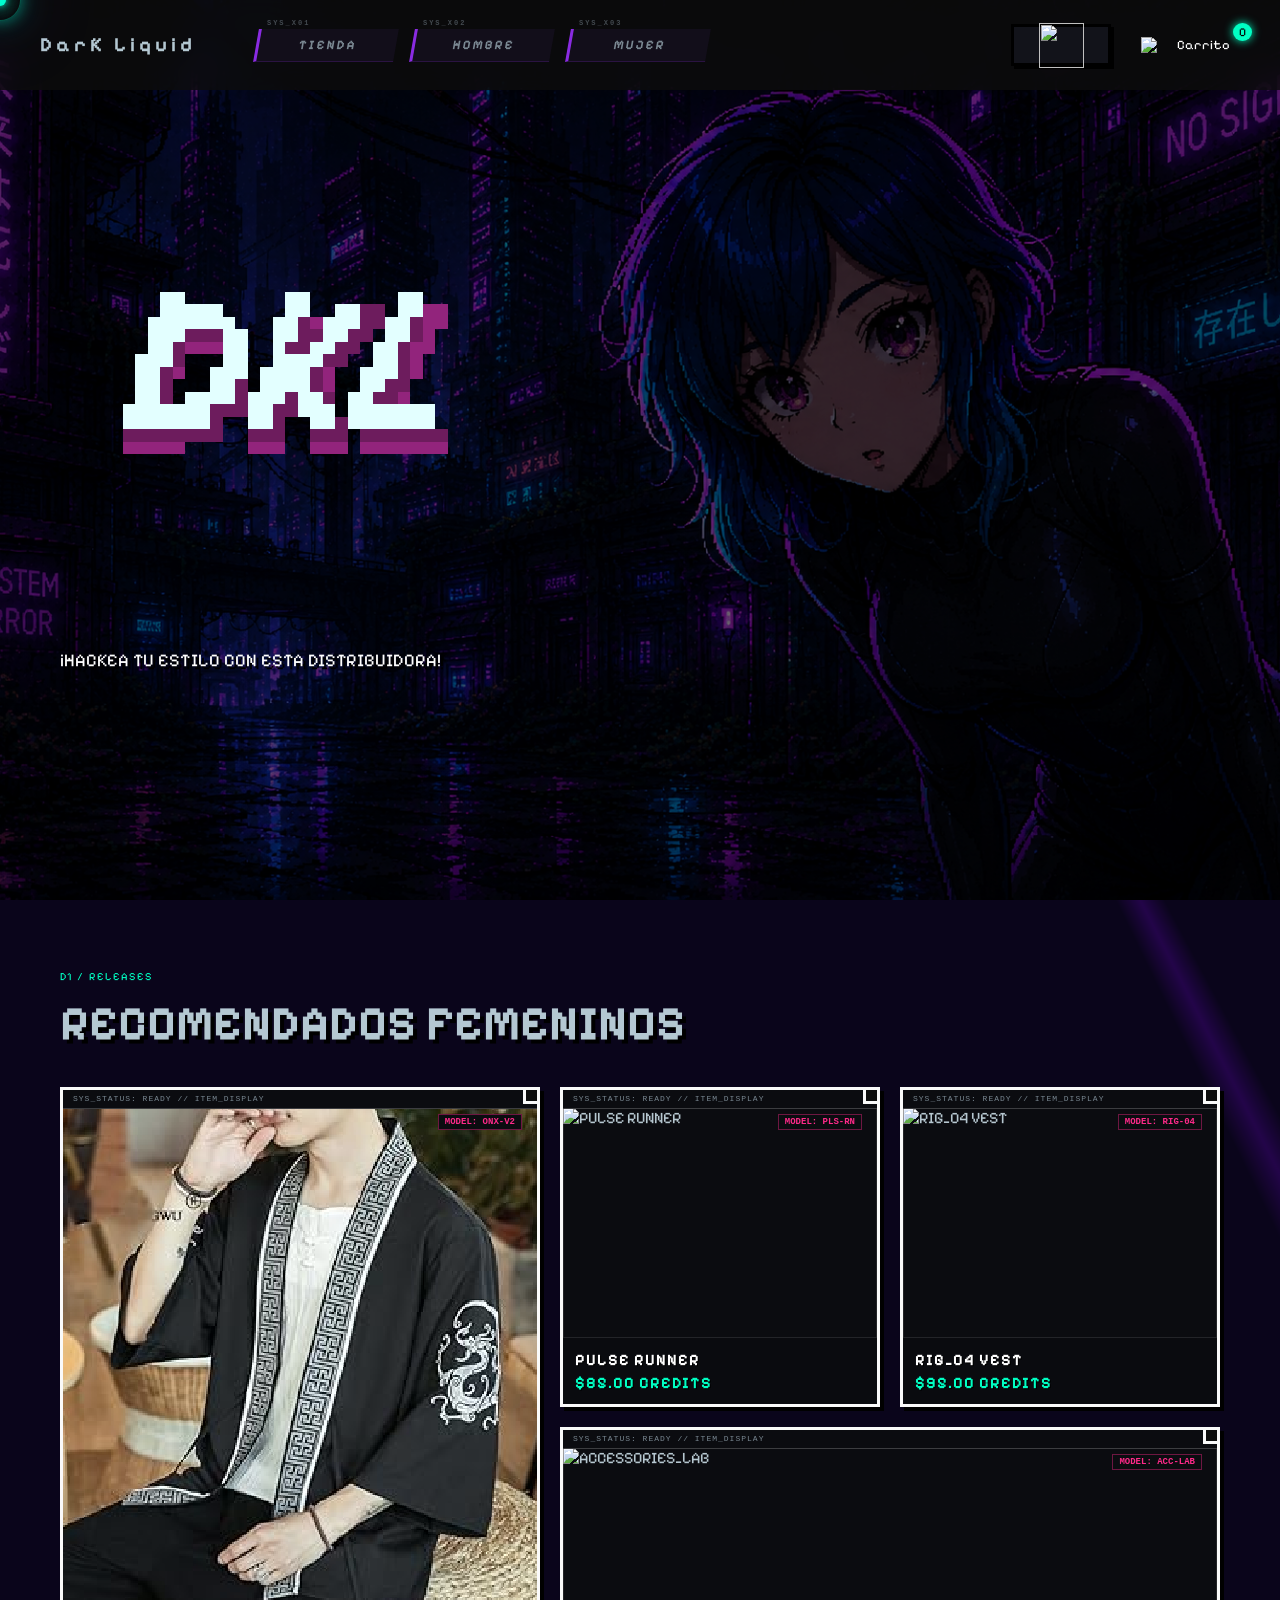
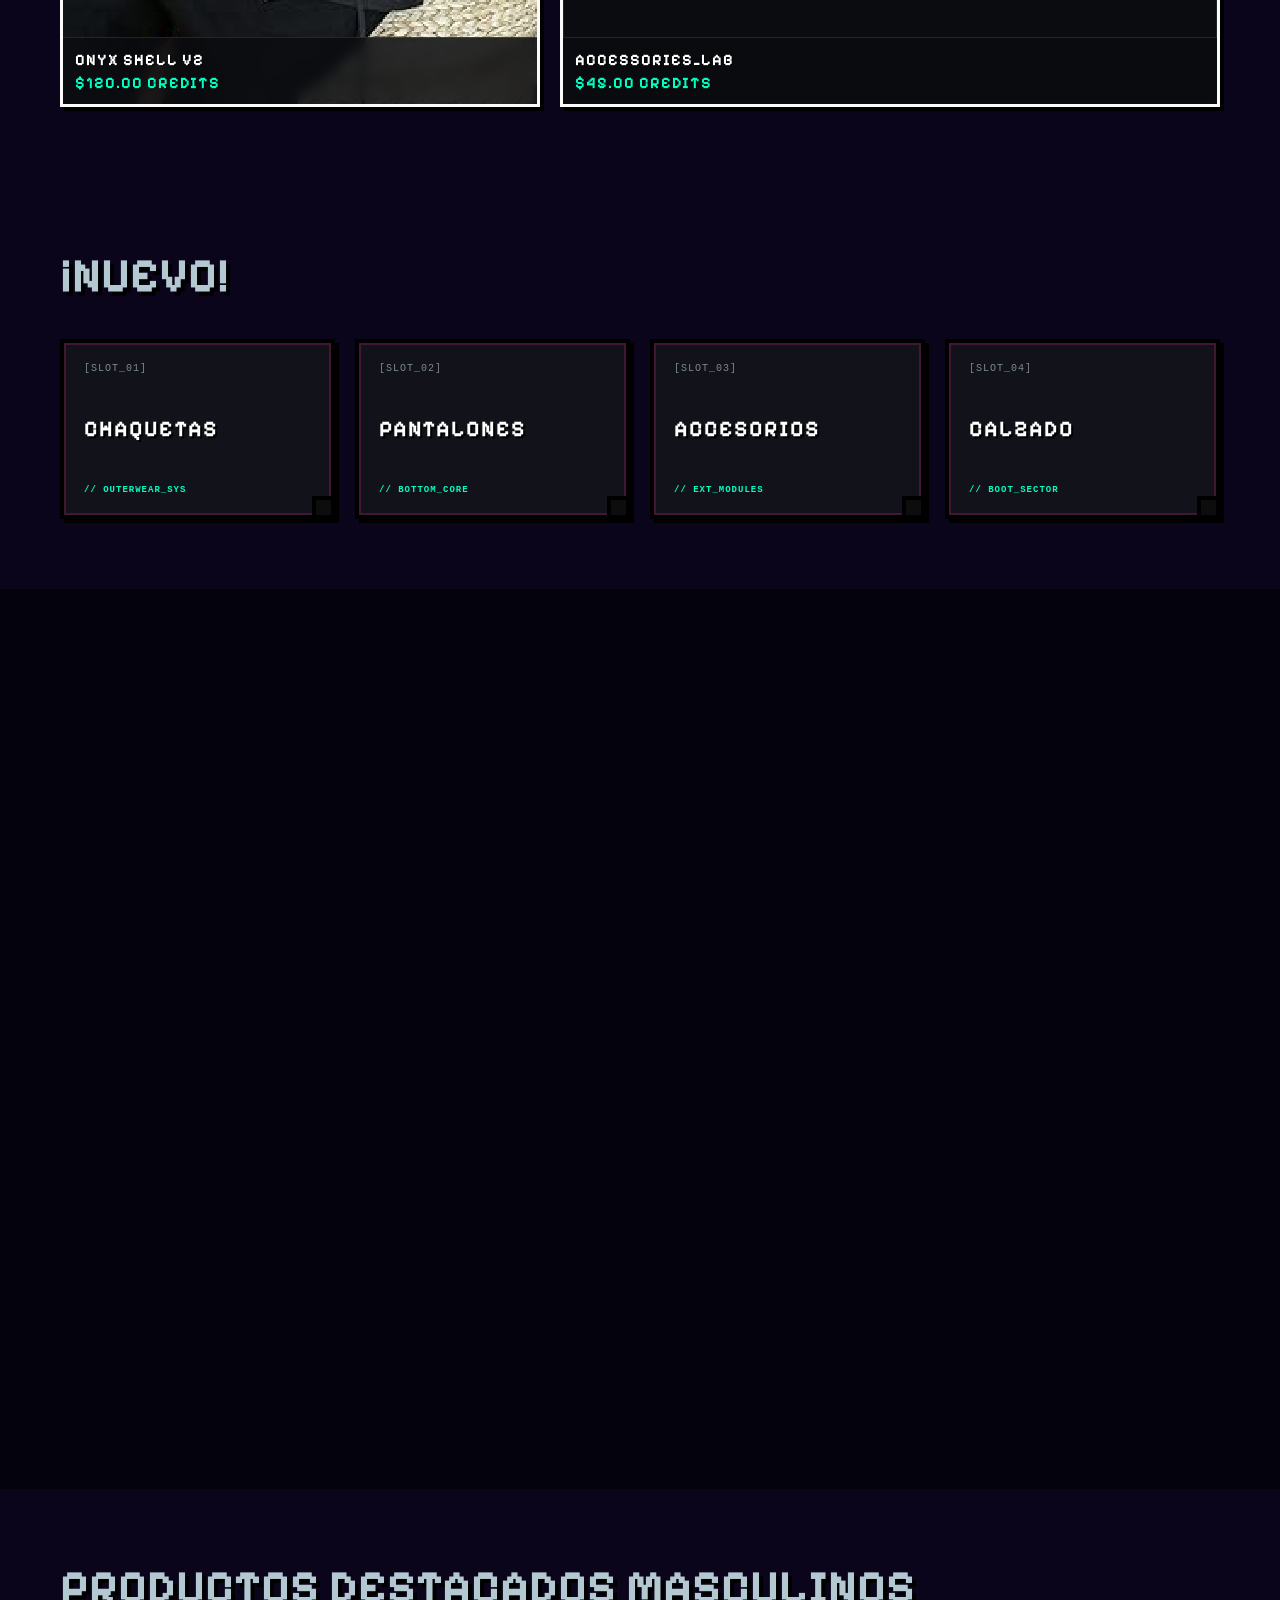
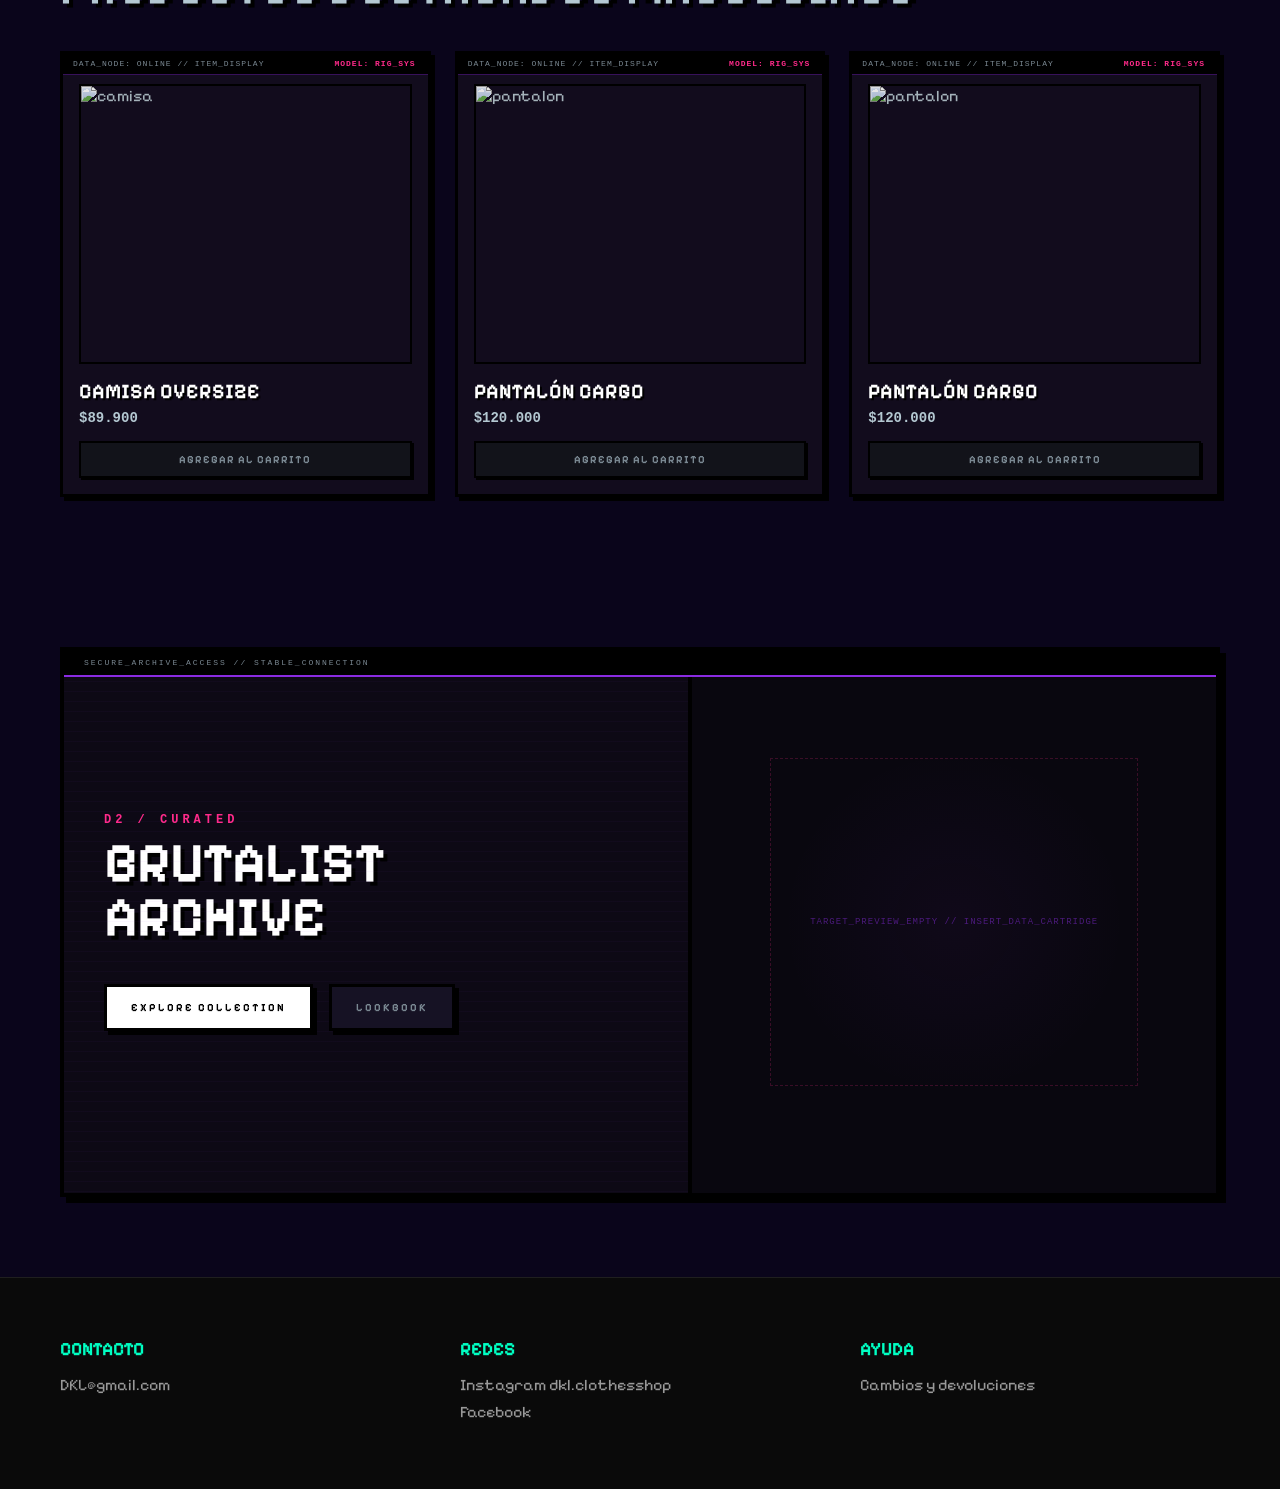
==== commit 1fd8bc26: "corrección de header y estilo" ====
--- a/pagw - copia/html/index.html
+++ b/pagw - copia/html/index.html
@@ -9,6 +9,7 @@
 <title>DKL</title>
 <link rel="stylesheet" href="../css/global.css">
 <link rel="stylesheet" href="../css/pag.css">
+<link rel="stylesheet" href="../css/header.css">
 </head>
 
 <body>
--- a/pagw - copia/css/pag.css
+++ b/pagw - copia/css/pag.css
@@ -80,237 +80,6 @@
 @keyframes gridDrive {
     0% { background-position: 0 0; }
     100% { background-position: 0 60px; } /* Se mueve suavemente hacia ti */
-}
-/* =========================
-HEADER / NAVBAR
-========================= */
-header {
-    position: fixed;
-    top: 0;
-    left: 0;
-    width: 100%;
-    padding: 18px 40px;
-    display: flex;
-    justify-content: space-between;
-    align-items: center;
-
-    background: rgba(13, 13, 13, 0.6);
-    backdrop-filter: blur(12px);
-
-    z-index: 100;
-    transition: 0.3s ease;
-}
-
-header.scrolled {
-    background: rgba(13, 13, 13, 0.85);
-    border-bottom: 1px solid rgba(0, 255, 195, 0.25);
-}
-
-.logo {
-    font-size: 20px;
-    font-weight: 800;
-    letter-spacing: 4px;
-    color: var(--text);
-}
-
-/* =========================
-NAV COMBINADO: TERMINAL DE DATOS NIGHT-CITY (DISTRIBUCIÓN MEJORADA)
-========================= */
-nav {
-    display: flex;
-    align-items: center;
-    /* Un espacio de separación constante y limpio entre cada bloque */
-    gap: 16px; 
-}
-
-nav a {
-    text-decoration: none;
-    font-family: 'Pixelify Sans', sans-serif;
-    font-size: 13px;
-    font-weight: bold;
-    letter-spacing: 2px;
-    text-transform: uppercase;
-    
-    position: relative;
-    padding: 8px 0; /* Controlamos el alto con padding vertical */
-    
-    /* 👇 EL TRUCO DE DISTRIBUCIÓN: Ancho fijo para que todos midan igual 👇 */
-    min-width: 140px; 
-    /* Centra el texto perfectamente dentro del bloque inclinado */
-    justify-content: center; 
-
-    /* REPOSO: Texto en color lavanda/azul difuminado de la ilustración */
-    color: #7a8892 !important; 
-    
-    /* Fondo inclinado de pestaña militar/mecha en violeta muy oscuro traslúcido */
-    background: rgba(20, 15, 30, 0.8) !important; 
-    
-    /* Borde izquierdo en violeta limpio */
-    border-left: 3px solid rgb(138, 43, 226) !important;
-    border-bottom: 1px solid rgba(138, 43, 226, 0.2) !important;
-    
-    transform: skewX(-10deg); 
-    
-    border-top: none !important;
-    border-right: none !important;
-    box-shadow: none !important;
-    border-radius: 0px !important;
-    
-    transition: none; 
-    display: inline-flex;
-    align-items: center;
-}
-
-/* CÓDIGO SUBYACENTE ESTÁTICO (Hexadecimal de sistema en la esquina) */
-nav a::before {
-    content: "SYS_x0" counter(menu-counter);
-    position: absolute;
-    top: -10px;
-    /* Alineado con el inicio del borde del botón */
-    left: 4px; 
-    font-family: 'Courier New', monospace;
-    font-size: 7px;
-    color: #7a8892;
-    opacity: 0.5;
-    transform: skewX(10deg); 
-}
-
-/* Configuración de contador automático */
-nav {
-    counter-reset: menu-counter;
-}
-nav a {
-    counter-increment: menu-counter;
-}
-
-/* =========================
-DINAMISMO ULTRA-RETRO (AL PASAR EL MOUSE)
-========================= */
-nav a:hover {
-    color: #ffffff !important;
-    background: rgb(255, 42, 138) !important; 
-    border-left-color: #ffffff !important;
-    border-bottom-color: #ffffff !important;
-    
-    transform: skewX(10deg); 
-    text-shadow: 2px 2px 0px #000000;
-    
-    animation: menuGlitch 0.12s steps(2) infinite;
-}
-
-/* =========================
-ESTADO ACTIVO (PÁGINA SELECCIONADA)
-========================= */
-nav .active {
-    color: #ffffff !important;
-    background: rgb(255, 42, 138) !important; 
-    border-left: 3px solid #ffffff !important;
-    border-bottom: 1px solid #000000 !important;
-    transform: skewX(-10deg);
-    text-shadow: 2px 2px 0px #000000 !important;
-}
-
-/* =========================
-ANIMACIÓN DE PARPADEO CRT VIOLETA/ROSA
-========================= */
-@keyframes menuGlitch {
-    0% { background: rgb(255, 42, 138); }
-    50% { background: rgb(138, 43, 226); } 
-    100% { background: rgb(255, 42, 138); }
-}
-
-/* =========================
-ANIMACIÓN DE PARPADEO ARCADE
-========================= */
-@keyframes arcadeBlink {
-    0% { opacity: 0.7; }
-    100% { opacity: 1; }
-}
-.icons {
-    font-size: 18px;
-    letter-spacing: 8px;
-    color: var(--text-dim);
-}
-/* CARRO LOGO*/
-
-.icons {
-    display: flex;
-    align-items: center;
-}
-
-.nav-categorias {
-    display: flex;
-    gap: 15px;
-}
-
-
-
-header .category-card {
-    font-family: 'Pixelify Sans', sans-serif;
-    padding: 8px 16px;
-    font-size: 12px;
-    cursor: pointer;
-
-    background: transparent;
-    border: 1px solid transparent;
-    border-radius: 8px;
-
-    color: rgba(255,255,255,0.6);
-
-    transition: 0.3s;
-}
-
-header .category-card:hover {
-    color: #fff;
-    border: 1px solid rgba(0,255,195,0.5);
-    background: rgba(0,255,195,0.05);
-}
-
-/*========
-BOTÓN DEL CARRITO 
-=========*/
-
-.cart-icon {
-    position: relative;
-    display: flex;
-    align-items: center;
-    gap: 6px;
-
-    padding: 6px 10px;
-    border-radius: 8px;
-    text-decoration: none;
-
-    color: white;
-    font-size: 18px;
-
-    transition: 0.2s;
-}
-
-.cart-icon:hover {
-    background: rgba(255,255,255,0.1);
-}
-
-.cart-img {
-    width: 30px;
-    height: auto;
-    image-rendering: pixelated;
-    display: block;
-}
-.cart-text {
-    font-size: 13px;
-}
-
-#contador {
-    position: absolute;
-    top: -5px;
-    right: -5px;
-
-    background: #00ffc3;
-    color: black;
-
-    font-size: 10px;
-    padding: 2px 5px;
-    border-radius: 50%;
 }
 
 /* =========================
@@ -624,105 +393,7 @@
     padding: 2px 6px;
     border: 1px solid rgba(255, 42, 138, 0.4);
 }
-/* =========================
-BARRA DE BÚSQUEDA
-========================= */
-/* =========================
-CONTENEDOR
-========================= */
-.search-container {
-    position: relative;
-}
-
-/* =========================
-BOTÓN LUPA
-========================= */
-.search-btn {
-
-    background: transparent;
-    border: none;
-
-    color: #00ffc3;
-
-    font-size: 22px;
-
-    cursor: pointer;
-
-    transition: 0.3s;
-}
-
-.search-btn:hover {
-
-    transform: scale(1.1);
-
-    text-shadow:
-        0 0 10px #00ffc3,
-        0 0 20px rgba(0,255,195,0.5);
-}
-
-/* =========================
-BARRA OCULTA
-========================= */
-.search-bar {
-
-    position: absolute;
-
-    top: 70px;
-    right: 0;
-
-    opacity: 0;
-    visibility: hidden;
-
-    transform: translateY(-10px);
-
-    transition: 0.3s ease;
-}
-
-/* ACTIVA */
-.search-bar.active {
-
-    opacity: 1;
-    visibility: visible;
-
-    transform: translateY(0);
-}
-
-/* INPUT */
-.search-bar input {
-
-    width: 260px;
-
-    padding: 10px 16px;
-
-    background: rgba(15,15,20,0.9);
-
-    border: 1px solid rgba(0,255,195,0.2);
-
-    border-radius: 10px;
-
-    color: white;
-
-    font-size: 14px;
-
-    outline: none;
-
-    backdrop-filter: blur(10px);
-
-    transition: 0.3s;
-}
-
-/* FOCUS */
-.search-bar input:focus {
-
-    border: 1px solid #00ffc3;
-
-    box-shadow:
-        0 0 10px rgba(0,255,195,0.3),
-        0 0 30px rgba(0,255,195,0.1);
-}
-/* =========================
-CATEGORÍAS - ESTILO DATA CARTRIDGE (VA-11 HALL-A)
-========================= */
+
 /* =========================
 CATEGORÍAS - ESTILO DATA CARTRIDGE (VA-11 HALL-A)
 ========================= */
--- a/pagw - copia/css/header.css
+++ b/pagw - copia/css/header.css
@@ -0,0 +1,288 @@
+/* =========================
+HEADER / NAVBAR
+========================= */
+.main-header{
+    position: fixed;
+    top: 0;
+    left: 0;
+
+    width: 100%;
+    height: 90px;
+
+    display: flex;
+    align-items: center;
+
+    padding: 0 40px;
+    box-sizing: border-box;
+
+    background: rgba(13,13,13,.8);
+    backdrop-filter: blur(12px);
+
+    z-index: 9999;
+}
+
+.main-header .scrolled {
+    background: rgba(13, 13, 13, 0.85);
+    border-bottom: 1px solid rgba(0, 255, 195, 0.25);
+}
+
+.logo {
+    font-size: 20px;
+    font-weight: 800;
+    letter-spacing: 4px;
+    color: var(--text);
+}
+
+.main-header nav{
+    display:flex;
+    align-items:center;
+    gap:16px;
+
+    margin-left:60px;
+}
+
+.main-header nav a {
+    text-decoration: none;
+    font-family: 'Pixelify Sans', sans-serif;
+    font-size: 13px;
+    font-weight: bold;
+    letter-spacing: 2px;
+    text-transform: uppercase;
+    
+    position: relative;
+    padding: 8px 0; /* Controlamos el alto con padding vertical */
+    
+    /* 👇 EL TRUCO DE DISTRIBUCIÓN: Ancho fijo para que todos midan igual 👇 */
+    min-width: 140px; 
+    /* Centra el texto perfectamente dentro del bloque inclinado */
+    justify-content: center; 
+
+    /* REPOSO: Texto en color lavanda/azul difuminado de la ilustración */
+    color: #7a8892 !important; 
+    
+    /* Fondo inclinado de pestaña militar/mecha en violeta muy oscuro traslúcido */
+    background: rgba(20, 15, 30, 0.8) !important; 
+    
+    /* Borde izquierdo en violeta limpio */
+    border-left: 3px solid rgb(138, 43, 226) !important;
+    border-bottom: 1px solid rgba(138, 43, 226, 0.2) !important;
+    
+    transform: skewX(-10deg); 
+    
+    border-top: none !important;
+    border-right: none !important;
+    box-shadow: none !important;
+    border-radius: 0px !important;
+    
+    transition: none; 
+    display: inline-flex;
+    align-items: center;
+}
+
+/* CÓDIGO SUBYACENTE ESTÁTICO (Hexadecimal de sistema en la esquina) */
+.main-header nav a::before {
+    content: "SYS_x0" counter(menu-counter);
+    position: absolute;
+    top: -10px;
+    /* Alineado con el inicio del borde del botón */
+    left: 4px; 
+    font-family: 'Courier New', monospace;
+    font-size: 7px;
+    color: #7a8892;
+    opacity: 0.5;
+    transform: skewX(10deg); 
+}
+
+/* Configuración de contador automático */
+.main-header nav {
+    counter-reset: menu-counter;
+}
+.main-header nav a {
+    counter-increment: menu-counter;
+}
+
+/* =========================
+DINAMISMO ULTRA-RETRO (AL PASAR EL MOUSE)
+========================= */
+.main-header nav a:hover {
+    color: #ffffff !important;
+    background: rgb(255, 42, 138) !important; 
+    border-left-color: #ffffff !important;
+    border-bottom-color: #ffffff !important;
+    
+    transform: skewX(10deg); 
+    text-shadow: 2px 2px 0px #000000;
+    
+    animation: menuGlitch 0.12s steps(2) infinite;
+}
+.header-right{
+    margin-left: auto;
+    display: flex;
+    align-items: center;
+    gap: 20px;
+}
+
+/*========
+BOTÓN DEL CARRITO 
+=========*/
+
+.main-header .cart-icon {
+    position: relative;
+    display: flex;
+    align-items: center;
+    gap: 6px;
+
+    padding: 6px 10px;
+    border-radius: 8px;
+    text-decoration: none;
+
+    color: white;
+    font-size: 18px;
+
+    transition: 0.2s;
+    margin-left:auto;
+}
+
+.main-header .cart-icon:hover {
+    background: rgba(255,255,255,0.1);
+}
+
+.main-header .cart-img {
+    width: 30px;
+    height: auto;
+    image-rendering: pixelated;
+    display: block;
+}
+.main-header .cart-text {
+    font-size: 13px;
+}
+
+/* =====================================
+    BUSCADOR RETRO CYBERPUNK
+===================================== */
+
+.main-header .search-container{
+    position:relative;
+    display:flex;
+    align-items:center;
+}
+/* =====================================
+    BOTÓN LUPA
+===================================== */
+.main-header .search-icon{
+    width:45px;
+    height:45px;
+
+    display: block;
+
+    image-rendering: pixelated;
+}
+.main-header .search-btn {
+    width: 100px;
+    height: 42px;
+
+    display: flex;
+    justify-content: center;
+    align-items: center;
+
+    padding: 0;
+
+
+    background: #12131a;
+    border: 3px solid #000;
+
+    color: #00ffc3;
+    font-size: 18px;
+
+    cursor: pointer;
+
+    box-shadow: 3px 3px 0 #000;
+
+    image-rendering: pixelated;
+
+    transition: 0.15s;
+}
+
+.main-header .search-btn:hover {
+    background: #1d2030;
+    color: #ffffff;
+
+    box-shadow:
+        3px 3px 0 #000,
+        0 0 10px rgba(0,255,195,.4);
+}
+
+.main-header .search-btn:active {
+    transform: translate(2px,2px);
+    box-shadow: 1px 1px 0 #000;
+}
+
+
+.main-header .search-bar {
+
+    position: absolute;
+
+    top: 55px;
+    right: 0;
+
+    width: 300px;
+
+    opacity: 0;
+    visibility: hidden;
+
+    transform: translateY(-10px);
+
+    transition: .25s;
+
+    z-index: 999;
+}
+
+.main-header .search-bar.active {
+
+    opacity: 1;
+    visibility: visible;
+
+    transform: translateY(0);
+}
+
+
+.main-header .search-bar input {
+
+    width: 100%;
+
+    padding: 12px 14px;
+
+    background: #12131a;
+
+    border: 3px solid #000;
+
+    color: #00ffc3;
+
+    font-family: 'Pixelify Sans', sans-serif;
+    font-size: 12px;
+    letter-spacing: 1px;
+
+    box-shadow:
+        4px 4px 0 #000,
+        inset 0 0 0 1px rgba(138,43,226,.4);
+
+    outline: none;
+
+    image-rendering: pixelated;
+}
+
+.main-header .search-bar input::placeholder {
+
+    color: #7a8892;
+    text-transform: uppercase;
+}
+
+
+.main-header .search-bar input:focus {
+
+    border-color: rgb(138,43,226);
+
+    box-shadow:
+        4px 4px 0 #000,
+        0 0 15px rgba(138,43,226,.5);
+}
